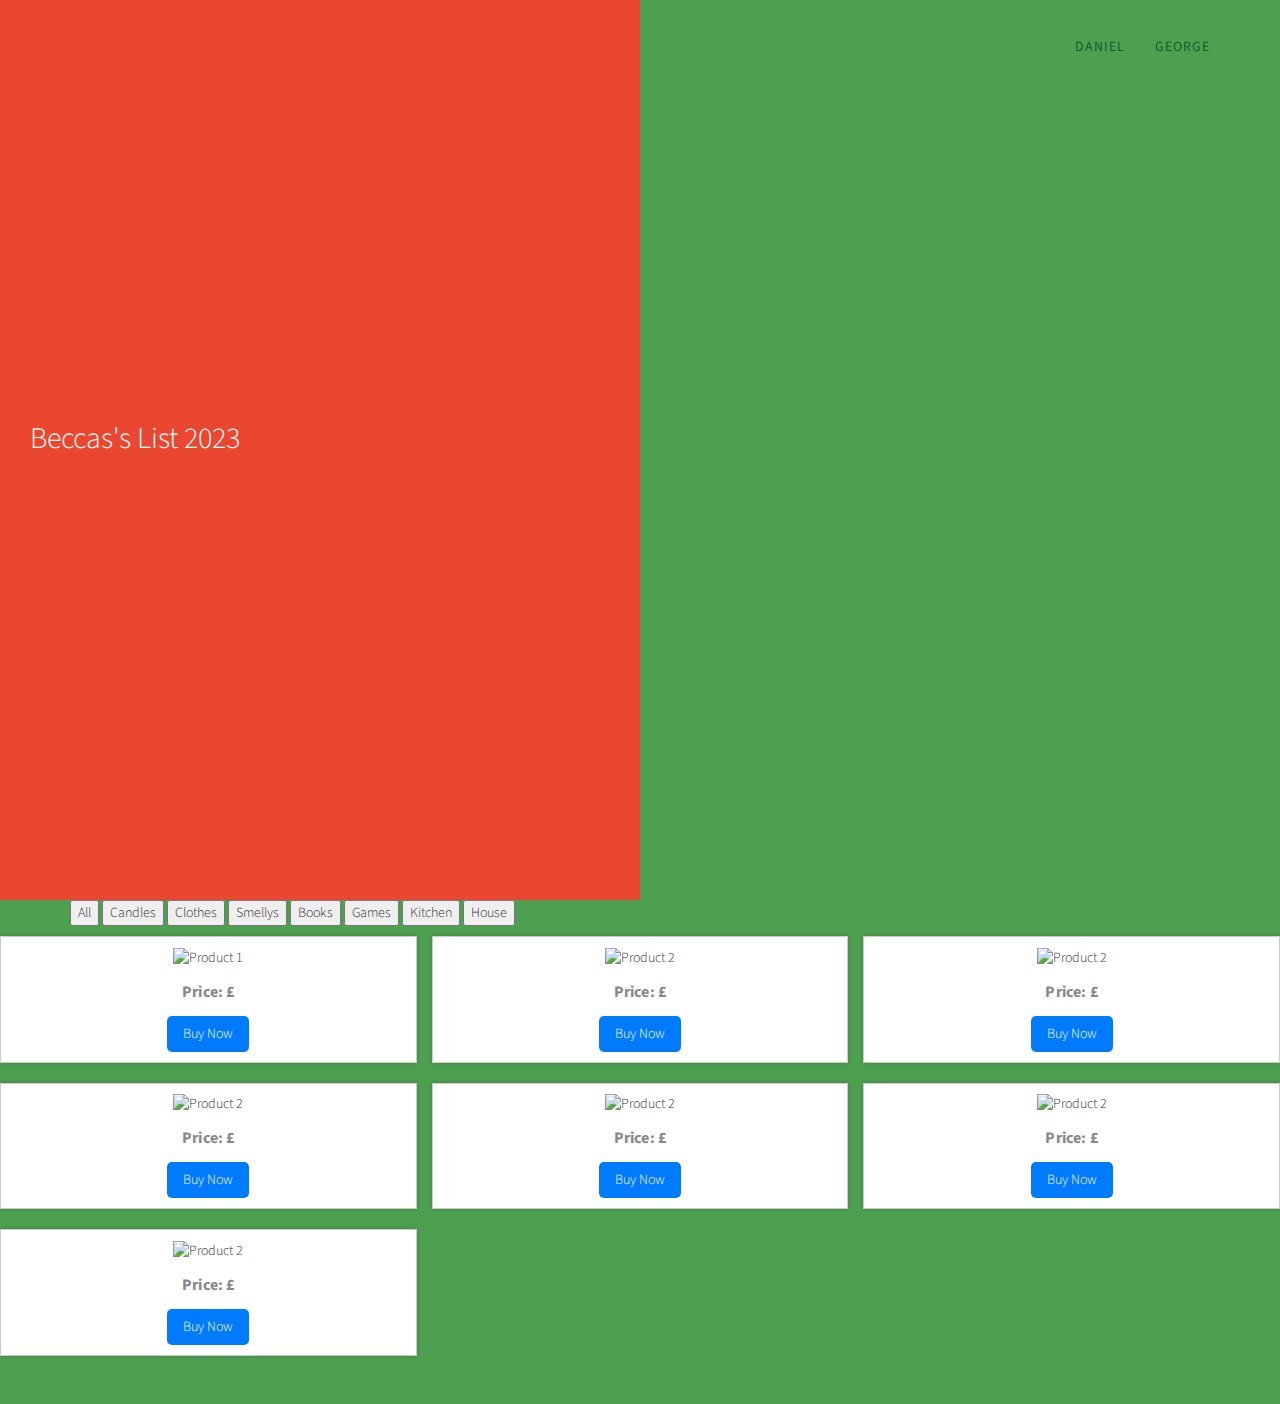
==== becca.html @ 058528ac "updates to sections of george" ====
<!DOCTYPE html>
<html lang="en">
<head>

<meta charset="UTF-8">
<meta http-equiv="X-UA-Compatible" content="IE=Edge">
<meta name="description" content="">
<meta name="keywords" content="">
<meta name="author" content="websiteDSigns">
<meta name="viewport" content="width=device-width, initial-scale=1, maximum-scale=1">

<title>Becca's Lists</title>

<link rel="stylesheet" href="css/bootstrap.min.css">
<link rel="stylesheet" href="css/animate.css">
<link rel="stylesheet" href="css/font-awesome.min.css">
<link rel="stylesheet" href="css/style.css">

<link href="https://fonts.googleapis.com/css?family=Source+Sans+Pro:300,400,700" rel="stylesheet">

</head>
<body data-spy="scroll" data-target=".navbar-collapse" data-offset="50">


<!-- PRE LOADER -->

<div class="preloader">
     <div class="spinner">
          <span class="spinner-rotate"></span>
     </div>
</div>


<div class="navbar navbar-fixed-top custom-navbar" role="navigation">
    <div class="container">

         <!-- navbar header -->
         <div class="navbar-header">
              <button class="navbar-toggle" data-toggle="collapse" data-target=".navbar-collapse">
                   <span class="icon icon-bar"></span>
                   <span class="icon icon-bar"></span>
                   <span class="icon icon-bar"></span>
              </button>
         </div>

         <div class="collapse navbar-collapse">
              <ul class="nav navbar-nav navbar-right ">
                   <li><a href="daniel.html">Daniel</a></li>
                  
                   <li><a href="/george.html">George</a></li>
              </ul>
         </div>

    </div>
</div>



<!-- Home Section -->

<section id="home" class="parallax-section">
     <div class="container">
          <div class="row">

               <div class="col-md-6 col-sm-6" style="background-color: #EA4630">
                    <div class="home-thumb">
                        <div class="section-title">
                                        <a href="#filter-section" class="wow fadeInUp smoothScroll" data-wow-delay="0.3s" style="color: white; font-size: 30px;">Beccas's List 2023</a>
                                    </div>
                                </div>
                            </div>
                            
                        </div>
                    </div>
                </div>
                <script>
                    // Smooth scroll animation function
                    document.querySelectorAll('a.smoothScroll').forEach(anchor => {
                        anchor.addEventListener('click', function(e) {
                            e.preventDefault();
                
                            const targetId = this.getAttribute('href').substring(1); // Remove the # symbol
                            const targetElement = document.getElementById(targetId);
                
                            if (targetElement) {
                                window.scrollTo({
                                    top: targetElement.offsetTop,
                                    behavior: 'smooth',
                                });
                            }
                        });
                    });
                </script>
                <script>
                    document.getElementById("list-dropdown").addEventListener("click", function() {
                        var select = this;
                        var chooseOption = select.querySelector('option[value=""][disabled]');
                
                        if (chooseOption) {
                            select.removeChild(chooseOption);
                        }
                    });
                </script>
                
                


          </div>
     </div>
</section>

<div class="container" id="filter-section">
    <div class="row">
        <div class="col-md-12">
            
            <div class="filter-buttons">
                <button class="filter-button" data-category="all">All</button>
                <button class="filter-button" data-category="candles">Candles</button>
                <button class="filter-button" data-category="clothes">Clothes</button>
                <button class="filter-button" data-category="smelly">Smellys</button>
                <button class="filter-button" data-category="books">Books</button>
                <button class="filter-button" data-category="games">Games</button>
                <button class="filter-button" data-category="kitchen">Kitchen</button>
                <button class="filter-button" data-category="house">House</button>
            </div>
        </div>
    </div>
</div>


<section>
    <!-- Content for Becca -->
    <div class="product-list">

        <!--Candles-->

        <div class="product candles">
            <img src="" alt="Product 1">
            <h2></h2>
            <p>Price: £</p>
            <a href="" class="buy-button">Buy Now</a>
        </div>

        <!--clothes-->

        <div class="product clothes">
            <img src="" alt="Product 2">
            <h2></h2>
            <p>Price: £</p>
            <a href="" class="buy-button">Buy Now</a>
        </div>

        <!--Smelly-->

        <div class="product smelly">
            <img src="" alt="Product 2">
            <h2></h2>
            <p>Price: £</p>
            <a href="" class="buy-button">Buy Now</a>
        </div>

        <!--Books-->

        <div class="product books">
            <img src="" alt="Product 2">
            <h2></h2>
            <p>Price: £</p>
            <a href="" class="buy-button">Buy Now</a>
        </div>

        <!--Games-->

        <div class="product games">
            <img src="" alt="Product 2">
            <h2></h2>
            <p>Price: £</p>
            <a href="" class="buy-button">Buy Now</a>
        </div>

        <!--Kitchen-->

        <div class="product kitchen">
            <img src="" alt="Product 2">
            <h2></h2>
            <p>Price: £</p>
            <a href="" class="buy-button">Buy Now</a>
        </div>

        <!--house-->

        <div class="product house">
            <img src="" alt="Product 2">
            <h2></h2>
            <p>Price: £</p>
            <a href="" class="buy-button">Buy Now</a>
        </div>




</section>

<!-- JavaScript for filtering products -->
<script>
    // Select all filter buttons and product items
    const filterButtons = document.querySelectorAll('.filter-button');
    const productItems = document.querySelectorAll('.product');

    // Add click event listeners to filter buttons
    filterButtons.forEach(button => {
        button.addEventListener('click', () => {
            const category = button.getAttribute('data-category');

            // Loop through product items and show/hide based on the selected category
            productItems.forEach(item => {
                if (category === 'all' || item.classList.contains(category)) {
                    item.style.display = 'block';
                } else {
                    item.style.display = 'none';
                }
            });
        });
    });
</script>


 
 <section id="becca">
     <!-- Content for Becca -->
 </section>
 
 <section id="george">
     <!-- Content for George -->
 </section>
 




<!-- Footer Section -->

<footer>
	<div class="container">
		<div class="row">

               <div class="col-md-12 col-sm-12">
                    <div class="wow fadeInUp footer-copyright" data-wow-delay="1.8s">
                         <p>Copyright &copy; 2023 websiteDsigns
                    
                    </div>
               </div>
			
		</div>
	</div>
</footer>

<!-- SCRIPTS -->

<script src="js/jquery.js"></script>
<script src="js/bootstrap.min.js"></script>
<script src="js/jquery.parallax.js"></script>
<script src="js/smoothscroll.js"></script>
<script src="js/wow.min.js"></script>
<script src="js/custom.js"></script>

</body>
</html>
---- css/style.css ----
/*

Stimulus Template

http://www.templatemo.com/tm-498-stimulus

*/

body {
	background: #4ea051;
    font-family: 'Source Sans Pro', sans-serif;
    font-style: normal;
	font-weight: 300;
    overflow-x: hidden;
}

html,body {
  width: 100%;
  height: 100%;
}
.product-list {
  display: flex;
  flex-wrap: wrap;
  justify-content: space-between;
}

.product {
  width: calc(33.33% - 10px); /* 3 columns with no gap */
  margin: 10px 0; /* Adjust the vertical margin as needed */
  padding: 10px;
  border: 1px solid #ccc;
  text-align: center;
  background-color: #fff;
  box-shadow: 0 0 5px rgba(0, 0, 0, 0.2);
  transition: transform 0.2s;
}

.product:hover {
  transform: scale(1.05);
}

.product img {
  max-width: 100%;
  height: auto;
}

.product h2 {
  font-size: 1.2rem;
  margin: 10px 0;
}

.product p {
  font-weight: bold;
}

.buy-button {
  display: inline-block;
  padding: 8px 16px;
  background-color: #007bff;
  color: #fff;
  text-decoration: none;
  border-radius: 5px;
  transition: background-color 0.3s;
}

.buy-button:hover {
  background-color: #0056b3;
}

@media (max-width: 768px) {
  .product {
      width: calc(50% - 10px); /* 2 columns with no gap */
  }
}

@media (max-width: 480px) {
  .product {
      width: calc(100% - 10px); /* 1 column with no gap */
  }
}



/*---------------------------------------
    Typography              
-----------------------------------------*/

h1,h2,h3,h4,h5,h6 {
  font-style: normal;
  font-weight: 300;
}

h1,h2,h3 {
  font-weight: 300;
}

h1 {
  font-size: 42px;
  padding-bottom: 14px;
  margin-bottom: 0px;
}

h2 {
  font-size: 42px;
  line-height: 52px;
  margin-top: 0px;
}

h3 {
  font-size: 26px;
  line-height: 32px;
  padding-bottom: 6px;
}

h4 {
  color: 165B33;
  font-size: 12px;
  font-weight: normal;
  letter-spacing: 2px;
  text-transform: uppercase;
  padding-top: 6px;
}

h5 {
  color: #666666;
}

strong {
  color: #232B2B;
  font-weight: normal;
}

p {
    color: #888;
    font-size: 16px;
    font-weight: 300;
    line-height: 28px;
    letter-spacing: 0.2px;
}

.section-btn {
  background-color: transparent;
  border: 3px solid #232B2B;
  border-radius: 100px;
  color: #232B2B;
  font-size: 13px;
  font-weight: bold;
  letter-spacing: 1.6px;
  padding: 12px 36px;
  margin-top: 42px;
  transition: all 0.4s ease-in-out;
  text-transform: uppercase;
}

.section-btn:hover {
  background: #E3AE57;
  border-color: transparent;
  color: #ffffff;
}

.btn-success:focus {
  background-color: #000;
  border-color: transparent;
}

.parallax-section {
  background-attachment: fixed !important;
  background-size: cover !important;
}

.section-title {
  position: relative;
  padding-bottom: 22px;
}

#about,
#service,
#experience,
#education,
#contact {
  position: relative;
}

#home .container,
#about .container, 
#experience .container,
#service .container,
#education .container,
#contact .container {
  width: 100%;
  padding: 0;
  margin: 0;
}

#experience .experience-thumb,
#education .education-thumb  {
  padding: 22px 42px 42px 42px;
}

#service,
#quotes,
footer {
  text-align: center;
}


.background-image {
    background-position: 50% 50% !important;
    background-size: cover !important;
    width: 100%;
    height: 100%;
    min-height: 75vh;
    position: absolute;
    top: 0;
    right: 0;
    bottom: 0;
    left: 0;
}

.color-white {
  color: #ffffff;
}

.color-yellow {
  color: 165B33;
}

.bg-yellow {
  background: #E3AE57;
}

.bg-white {
  background: #ffffff;
}

.bg-dark {
  background: #161616;
}








/*---------------------------------------
    Navigation section              
-----------------------------------------*/

.custom-navbar {
    margin-bottom: 0;
    background-color: #ffffff;
}

.custom-navbar .navbar-brand {
    color: 165B33;
	text-shadow: 1px 1px #fff;
    font-weight: bold;
    font-size: 24px;
    line-height: 35px;
    letter-spacing: 1px;
}

.custom-navbar .nav li a {
    color: #165B33;
    font-size: 14px;
    font-weight: 400;
    letter-spacing: 1px;
    text-transform: uppercase;
    line-height: 40px;
    transition: all 0.4s ease-in-out;
}

.custom-navbar .nav li a:hover {
    background: transparent;
    color: #165B33;
}

.custom-navbar .navbar-nav > li > a:hover,
.custom-navbar .navbar-nav > li > a:focus {
  background-color: transparent;
}

.custom-navbar .nav li.active > a {
    background-color: transparent;
    color: #BB2528;
}

.custom-navbar .navbar-toggle {
    border: none;
    padding-top: 10px;
}

.custom-navbar .navbar-toggle {
    background-color: transparent;
}

.custom-navbar .navbar-toggle .icon-bar {
    background: #BB2528;
    border-color: transparent;
}

@media(min-width:768px) {
    .custom-navbar {
        padding: 12px 0;
        border-bottom: 0;
        background: 0 0; 
    }
    .custom-navbar.top-nav-collapse {
        background: #ffffff;
        box-shadow: 0px 2px 8px 0px rgba(50, 50, 50, 0.08);
        padding: 0;
    }

}



/*---------------------------------------
    Home section              
-----------------------------------------*/

#home h1 {
  padding-bottom: 18px;
}

#home .col-md-6 {
  background: #f1e2d7;
/* light blue color: #c3eafd; */
  padding-right: 0;
  padding-left: 0;
}

#home .home-img {
  background: url('../images/home-img.jpg');
  background-size: cover;
  background-position: 50% 50%;
  width: 100%;
  height: 100vh;
}

#home .home-thumb {
  display: -webkit-box;
  display: -webkit-flex;
  display: -ms-flexbox;
  display: flex;
  -webkit-box-align: center;
  -webkit-align-items: center;
  -ms-flex-align: center;
  align-items: center;
  height: 100vh;
  padding: 0 45px 0 45px;
}

/* Default button styles */
.section-btn {
  color: #F8B229;
  background-color: #EA4630;
  border: none;
  border-radius: 20px;
  padding: 10px 20px;
  font-size: 18px;
  cursor: pointer;
  transition: background-color 0.3s;
}

.section-btn:hover {
  background-color: #BB2528;
}

.product img {
  width: 200px; /* Change this to your desired width */
  height: 200px; /* Change this to your desired height */
}


/* Media queries for responsive design */
@media screen and (max-width: 768px) {
  /* Adjust the button size and padding for smaller screens */
  .section-btn {
      padding: 8px 16px;
  }
}

@media screen and (max-width: 480px) {
  /* Further adjustments for very small screens */
  .section-btn {
      font-size: 16px;
  }
}
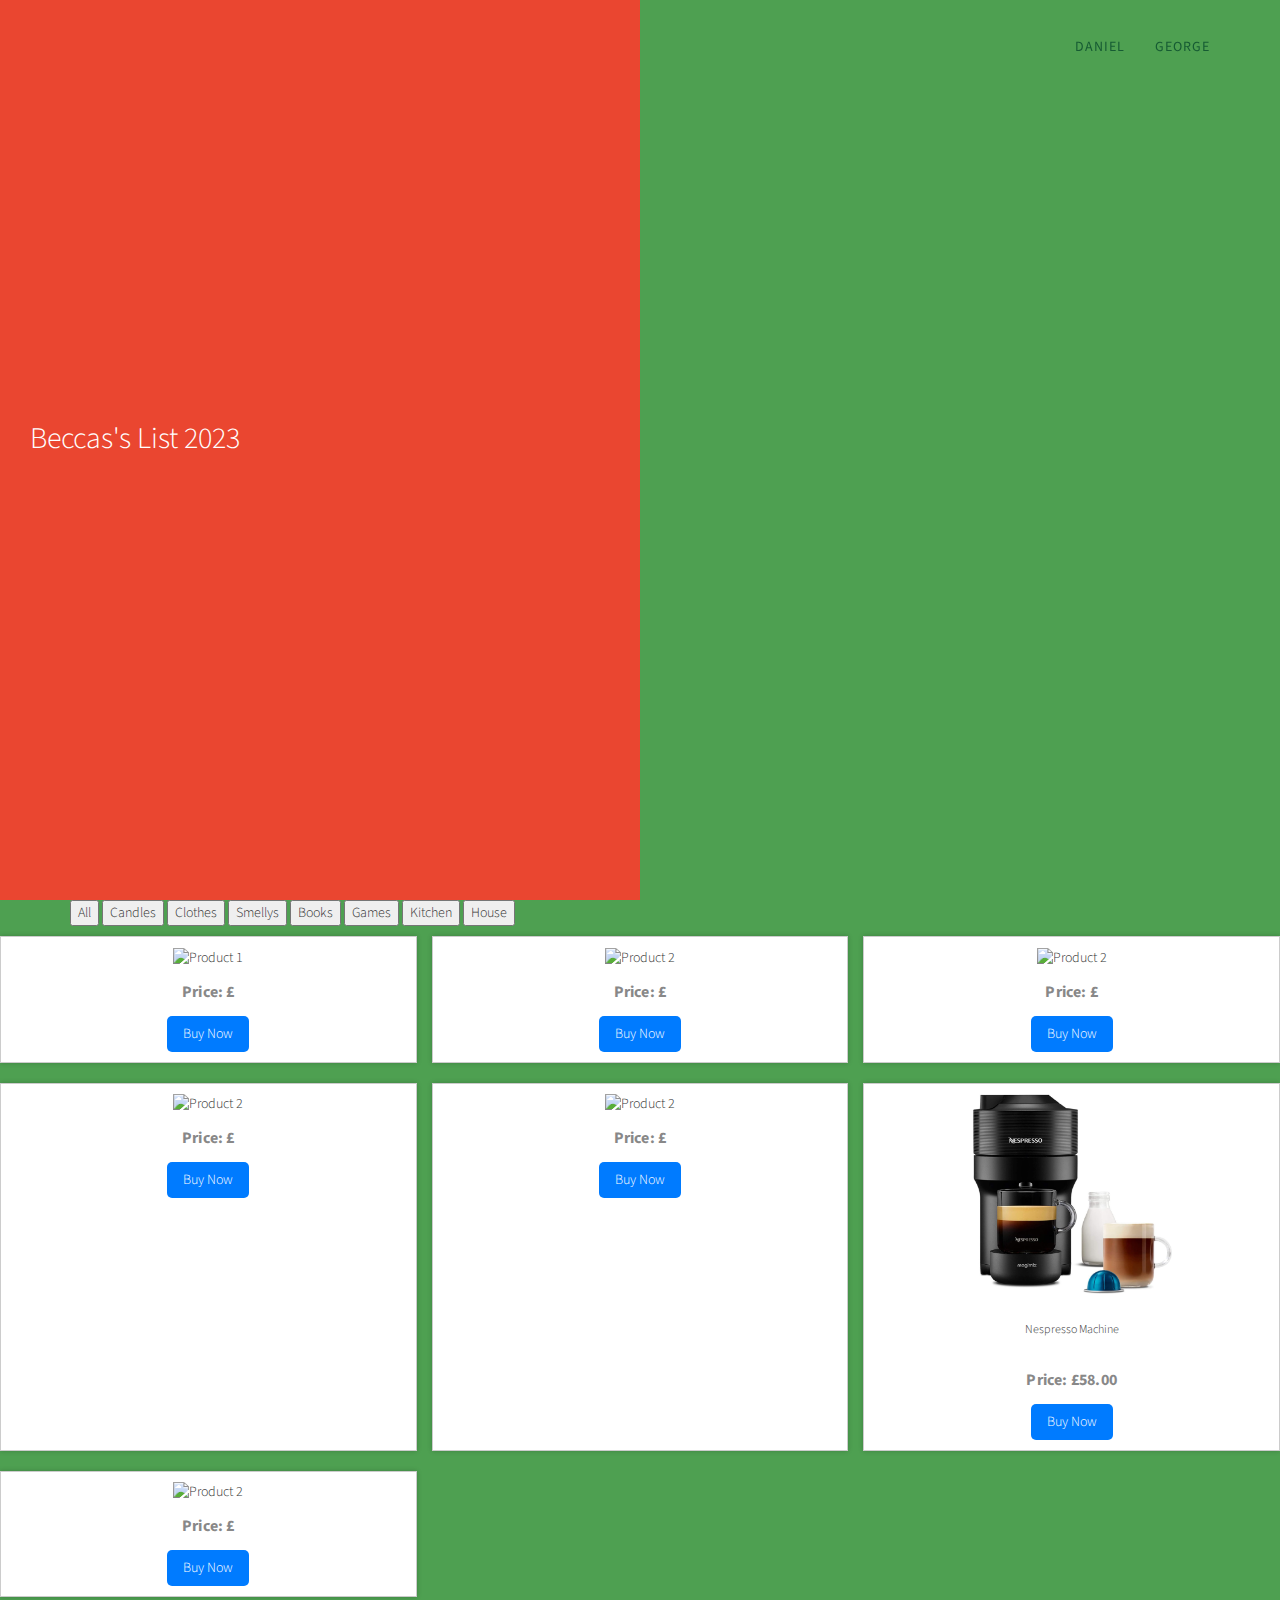
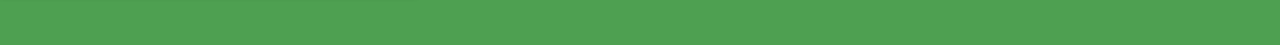
==== commit 057a8ab6: "add on Daniel" ====
--- a/becca.html
+++ b/becca.html
@@ -45,9 +45,9 @@
 
          <div class="collapse navbar-collapse">
               <ul class="nav navbar-nav navbar-right ">
-                   <li><a href="daniel.html">Daniel</a></li>
+                   <li><a href="https://websitedsigns.github.io/StratfordFrenchLists23/daniel.html">Daniel</a></li>
                   
-                   <li><a href="/george.html">George</a></li>
+                   <li><a href="https://websitedsigns.github.io/StratfordFrenchLists23/george.html">George</a></li>
               </ul>
          </div>
 
@@ -180,10 +180,10 @@
         <!--Kitchen-->
 
         <div class="product kitchen">
-            <img src="" alt="Product 2">
-            <h2></h2>
-            <p>Price: £</p>
-            <a href="" class="buy-button">Buy Now</a>
+            <img src="images/daniel/nespresso.jpg" alt="Product 2">
+            <h2>Nespresso Machine</h2>
+            <p>Price: £58.00</p>
+            <a href="https://www.amazon.co.uk/Nespresso-11729-Machine-Magimix-Liquorice/dp/B0BB7KK5Y6/ref=sr_1_3?qid=1698943106&refinements=p_89%3ANespresso&s=kitchen&sr=1-3&th=1" class="buy-button">Buy Now</a>       
         </div>
 
         <!--house-->
--- a/css/style.css
+++ b/css/style.css
@@ -52,6 +52,7 @@
 .product p {
   font-weight: bold;
 }
+
 
 .buy-button {
   display: inline-block;
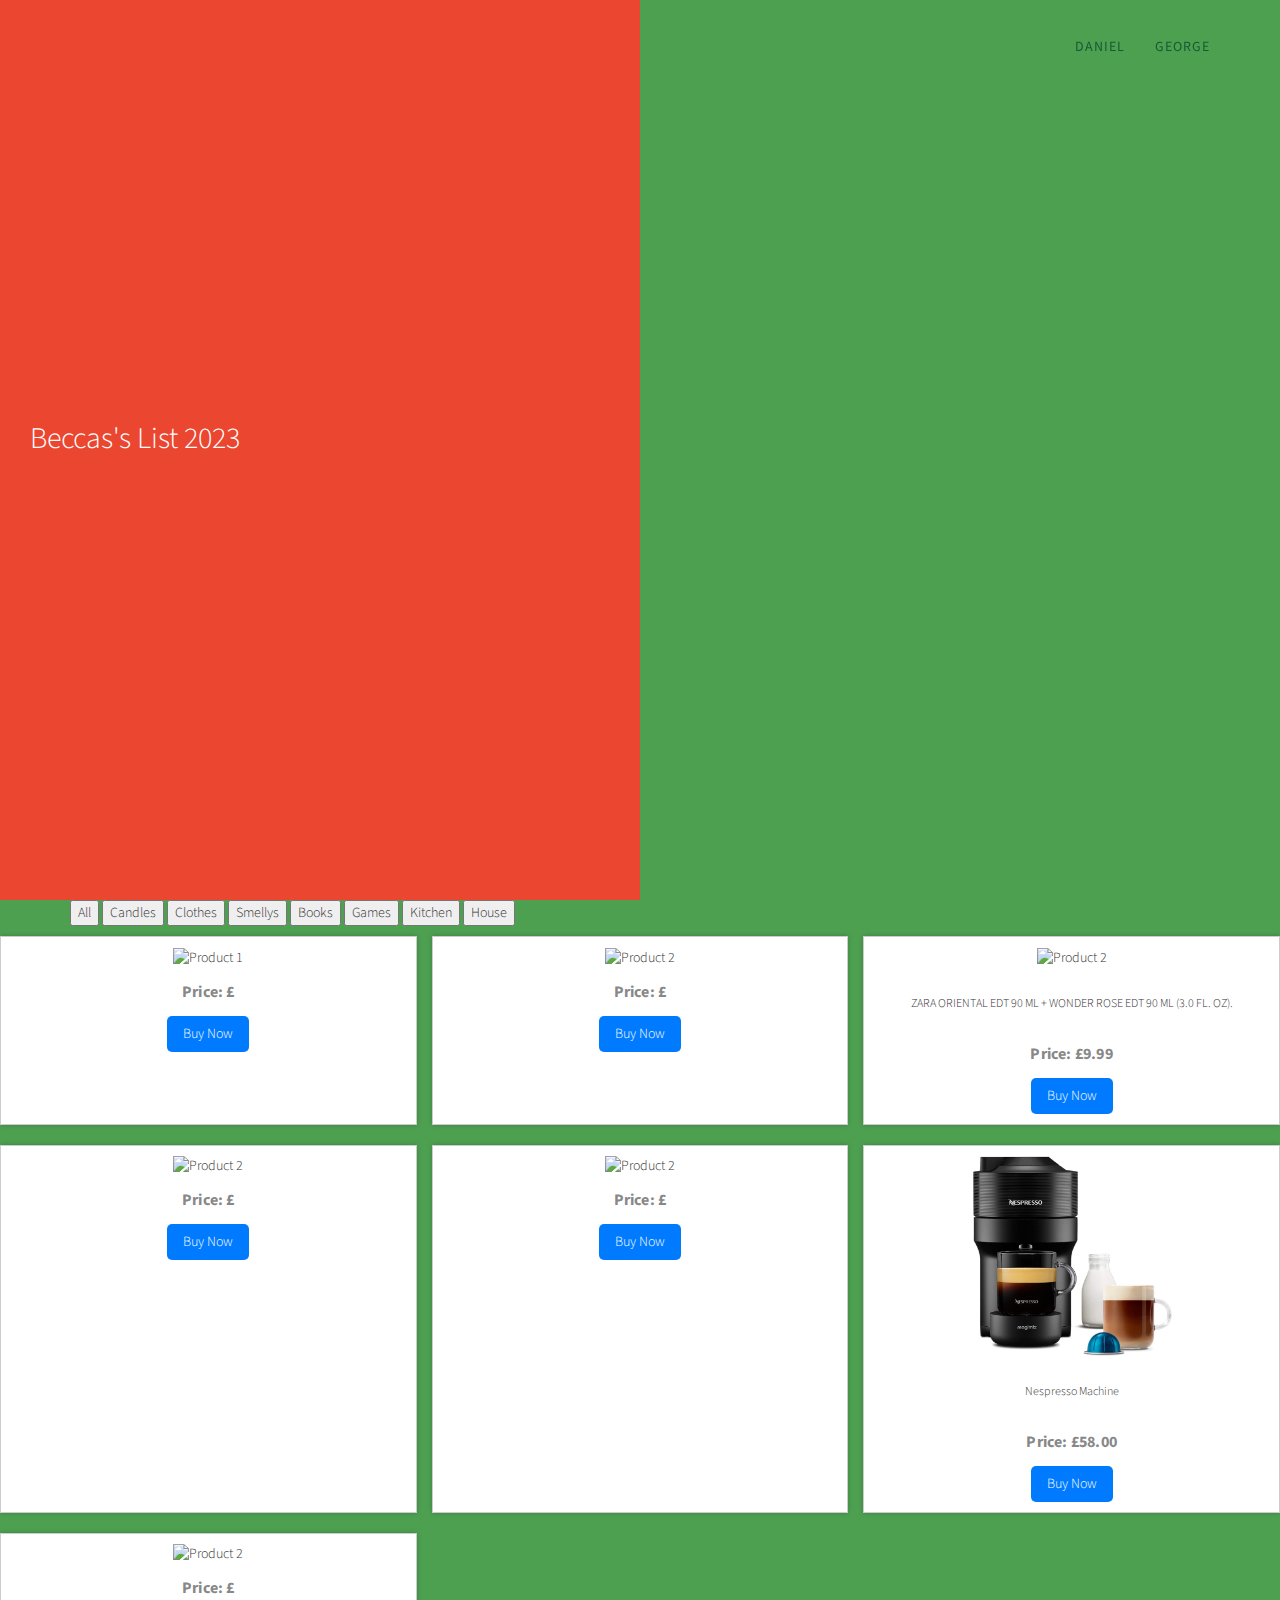
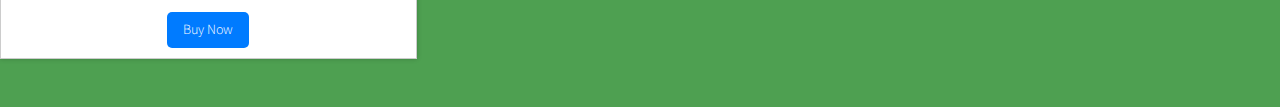
==== commit 870002b6: "d" ====
--- a/becca.html
+++ b/becca.html
@@ -154,8 +154,8 @@
 
         <div class="product smelly">
             <img src="" alt="Product 2">
-            <h2></h2>
-            <p>Price: £</p>
+            <h2>ZARA ORIENTAL EDT 90 ML + WONDER ROSE EDT 90 ML (3.0 FL. OZ).</h2>
+            <p>Price: £9.99</p>
             <a href="" class="buy-button">Buy Now</a>
         </div>
 
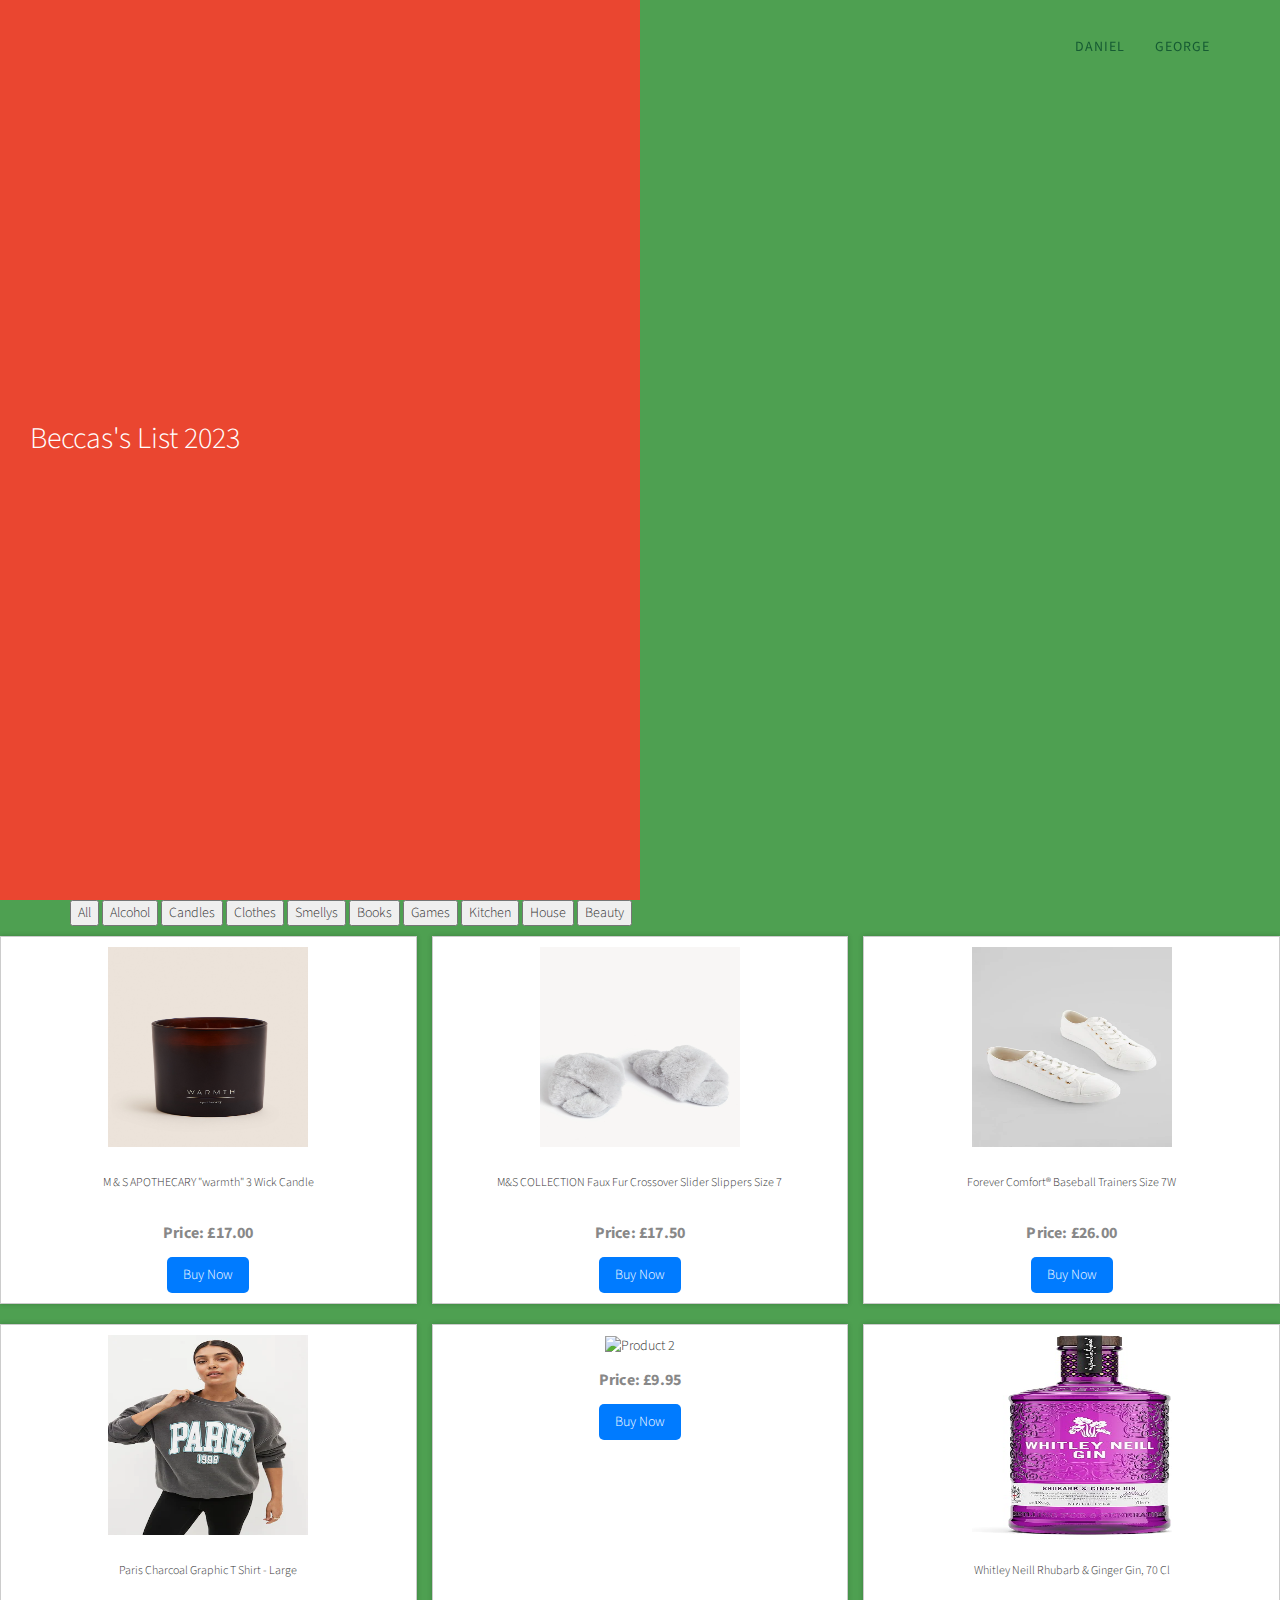
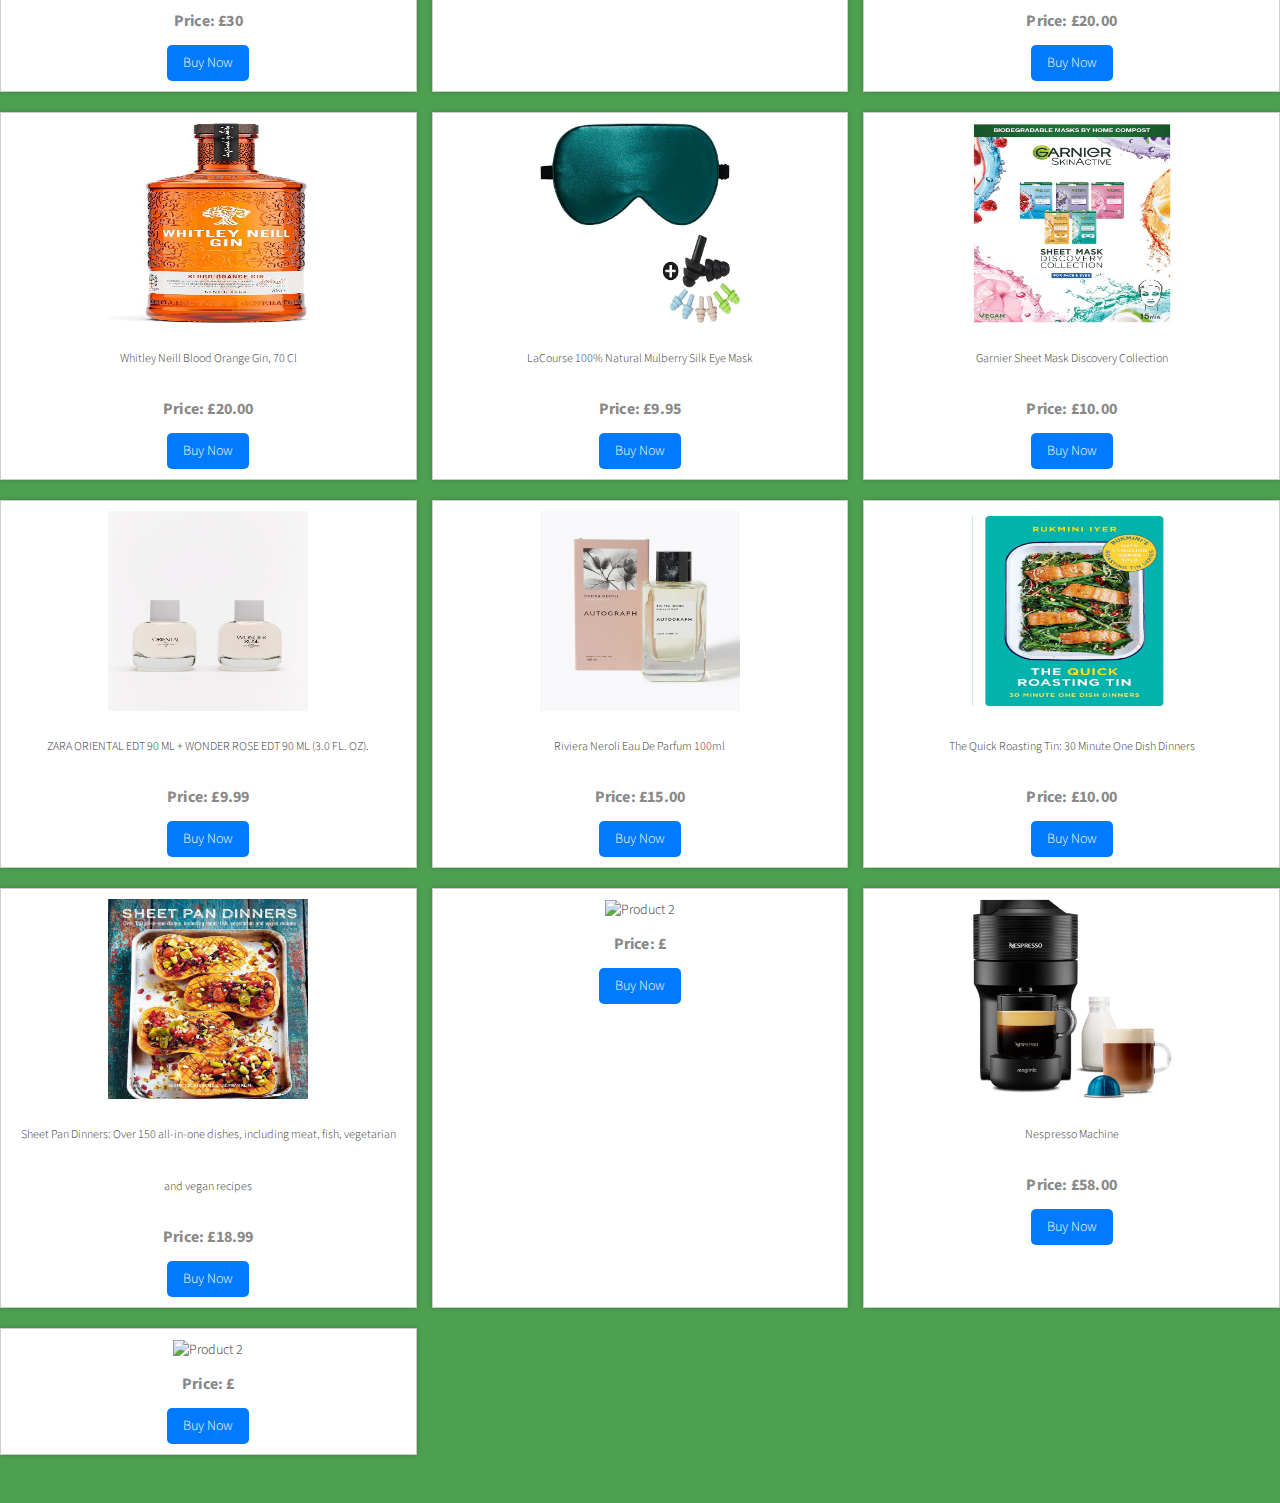
==== commit 88c2a2b2: "becca update" ====
--- a/becca.html
+++ b/becca.html
@@ -115,6 +115,7 @@
             
             <div class="filter-buttons">
                 <button class="filter-button" data-category="all">All</button>
+                <button class="filter-button" data-category="alcohol">Alcohol</button>
                 <button class="filter-button" data-category="candles">Candles</button>
                 <button class="filter-button" data-category="clothes">Clothes</button>
                 <button class="filter-button" data-category="smelly">Smellys</button>
@@ -122,6 +123,7 @@
                 <button class="filter-button" data-category="games">Games</button>
                 <button class="filter-button" data-category="kitchen">Kitchen</button>
                 <button class="filter-button" data-category="house">House</button>
+                <button class="filter-button" data-category="beauty">Beauty</button>
             </div>
         </div>
     </div>
@@ -135,37 +137,104 @@
         <!--Candles-->
 
         <div class="product candles">
-            <img src="" alt="Product 1">
-            <h2></h2>
-            <p>Price: £</p>
-            <a href="" class="buy-button">Buy Now</a>
+            <img src="images/becca/candle.jpeg" alt="Product 1">
+            <h2> M & S APOTHECARY "warmth" 3 Wick Candle</h2>
+            <p>Price: £17.00</p>
+            <a href="https://www.marksandspencer.com/warmth-3-wick-candle/p/hbp60633038?intid=mobile_app_pdp_share" class="buy-button">Buy Now</a>
         </div>
 
         <!--clothes-->
+
+        <div class="product clothes">
+            <img src="images/becca/slippers.webp" alt="Product 2">
+            <h2>M&S COLLECTION Faux Fur Crossover Slider Slippers Size 7</h2>
+            <p>Price: £17.50</p>
+            <a href="https://www.marksandspencer.com/faux-fur-crossover-slider-slippers/p/clp60618652?intid=mobile_app_pdp_share" class="buy-button">Buy Now</a>
+        </div>
+
+        <div class="product clothes">
+            <img src="images/becca/trainers.webp" alt="Product 2">
+            <h2>Forever Comfort® Baseball Trainers Size 7W</h2>
+            <p>Price: £26.00</p>
+            <a href="https://www.next.co.uk/style/st246443/c46774#c46774" class="buy-button">Buy Now</a>
+        </div>
+
+        <div class="product clothes">
+            <img src="images/becca/paris.webp" alt="Product 2">
+            <h2>Paris Charcoal Graphic T Shirt - Large</h2>
+            <p>Price: £30</p>
+            <a href="https://www.next.co.uk/style/st574637/a89397#a89397" class="buy-button">Buy Now</a>
+        </div>
 
         <div class="product clothes">
             <img src="" alt="Product 2">
             <h2></h2>
-            <p>Price: £</p>
+            <p>Price: £9.95</p>
             <a href="" class="buy-button">Buy Now</a>
         </div>
 
+        <!--alcohol-->
+
+        <div class="product alcohol">
+            <img src="images/becca/randg.jpg" alt="Product 2">
+            <h2>Whitley Neill Rhubarb & Ginger Gin, 70 Cl</h2>
+            <p>Price: £20.00</p>
+            <a href="https://www.amazon.co.uk/dp/B07147JJ8T?ref_=cm_sw_r_apin_dp_RBXSA68X6TTHHSMJ181T&language=en-GB&th=1" class="buy-button">Buy Now</a>
+        </div>
+
+        <div class="product alcohol">
+            <img src="images/becca/bldorng.jpg" alt="Product 2">
+            <h2>Whitley Neill Blood Orange Gin, 70 Cl</h2>
+            <p>Price: £20.00</p>
+            <a href="https://www.amazon.co.uk/Whitley-Neill-Blood-Orange-70cl/dp/B0C5N8628H/ref=sr_1_1?crid=250MZR49XIRWK&keywords=whitley+neill+blood+orange&qid=1699903848&s=grocery&sprefix=whitley+neiol+blood+orange%2Cgrocery%2C59&sr=1-1" class="buy-button">Buy Now</a>
+        </div>
+
+        <!--beauty-->
+
+        <div class="product beauty">
+            <img src="images/becca/mask.jpg" alt="Product 2">
+            <h2>LaCourse 100% Natural Mulberry Silk Eye Mask</h2>
+            <p>Price: £9.95</p>
+            <a href="https://www.amazon.co.uk/dp/B0B9V774PF?ref_=cm_sw_r_apin_dp_G822RVCTYGYY2PFG0XKJ&language=en-GB&th=1"" class="buy-button">Buy Now</a>
+        </div>
+
+        <div class="product beauty">
+            <img src="images/becca/maks.jpg" alt="Product 2">
+            <h2>Garnier Sheet Mask Discovery Collection</h2>
+            <p>Price: £10.00</p>
+            <a href="https://www.amazon.co.uk/dp/B07VMB7VHB?ref_=cm_sw_r_apin_dp_E4VG3JDCHMBXK74WTRCX&language=en-GB&th=1" class="buy-button">Buy Now</a>
+        </div>
+
         <!--Smelly-->
 
         <div class="product smelly">
-            <img src="" alt="Product 2">
+            <img src="images\becca\zara.jpg" alt="Product 2">
             <h2>ZARA ORIENTAL EDT 90 ML + WONDER ROSE EDT 90 ML (3.0 FL. OZ).</h2>
             <p>Price: £9.99</p>
-            <a href="" class="buy-button">Buy Now</a>
+            <a href="https://www.zara.com/uk/en/oriental-90ml---3-04%C2%A0oz-wonder-rose-90ml---3-04%C2%A0oz-p20130142.html?v1=268245891&utm_campaign=productShare&utm_medium=mobile_sharing_iOS&utm_source=red_social_movil" class="buy-button">Buy Now</a>
+        </div>
+
+        <div class="product smelly">
+            <img src="images\becca/neroli.jpeg" alt="Product 2">
+            <h2>Riviera Neroli Eau De Parfum 100ml</h2>
+            <p>Price: £15.00</p>
+            <a href="https://www.marksandspencer.com/riviera-neroli-eau-de-parfum-100ml/p/hbp60566544?intid=mobile_app_pdp_share" class="buy-button">Buy Now</a>
         </div>
 
         <!--Books-->
 
         <div class="product books">
-            <img src="" alt="Product 2">
-            <h2></h2>
-            <p>Price: £</p>
-            <a href="" class="buy-button">Buy Now</a>
+            <img src="images/becca/traybook.jpg" alt="Product 2">
+            <h2>The Quick Roasting Tin: 30 Minute One Dish Dinners</h2>
+            <p>Price: £10.00</p>
+            <a href="https://www.amazon.co.uk/dp/1529110068?ref_=cm_sw_r_apin_dp_GCKR8FS9GCFXX7881950&language=en-GB" class="buy-button">Buy Now</a>
+        </div>
+
+        <div class="product books">
+            <img src="images/becca/sheetpan.jpg" alt="Product 2">
+            <h2>Sheet Pan Dinners: Over 150 all-in-one dishes, including meat, fish, vegetarian and vegan recipes </h2>
+            <p>Price: £18.99</p>
+            <a href="https://www.amazon.co.uk/dp/1788794680?ref_=cm_sw_r_apin_dp_0DD4GYK8WCS853PZ6YXF&language=en-GB" class="buy-button">Buy Now</a>
         </div>
 
         <!--Games-->
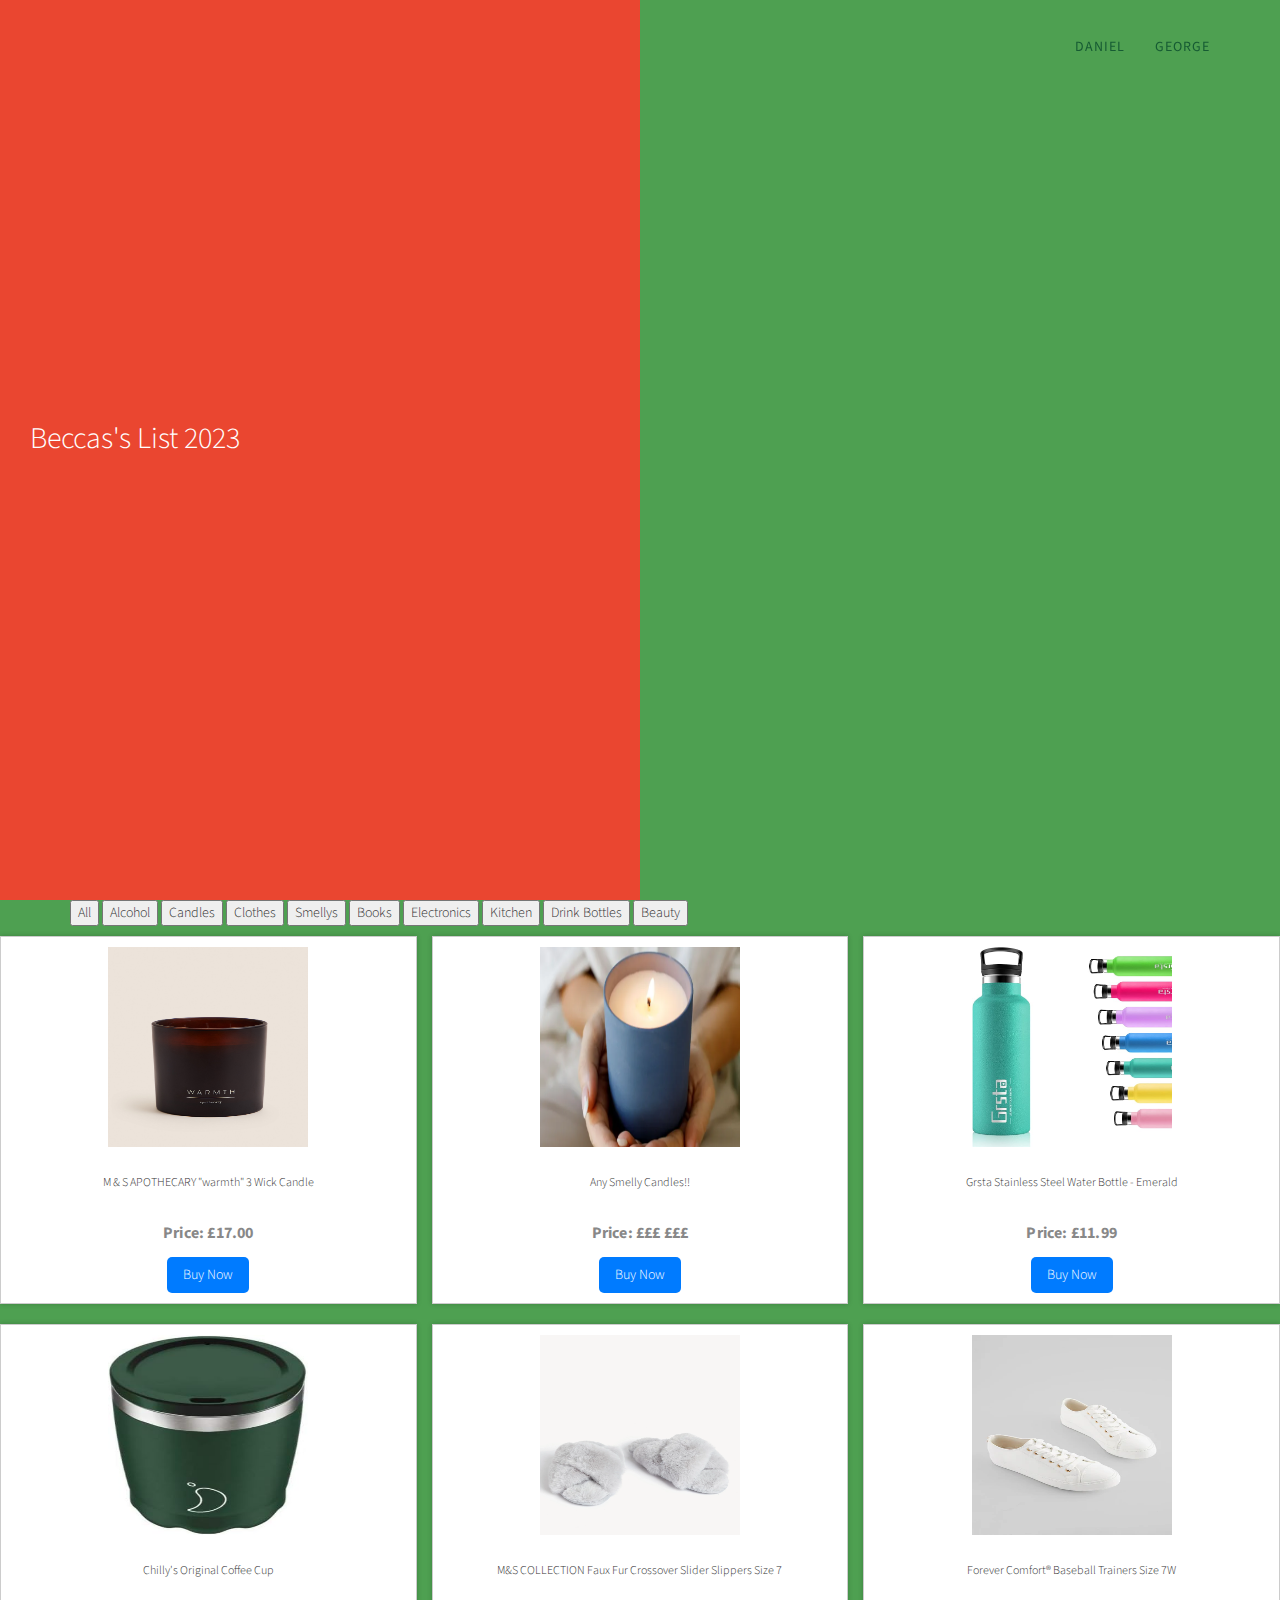
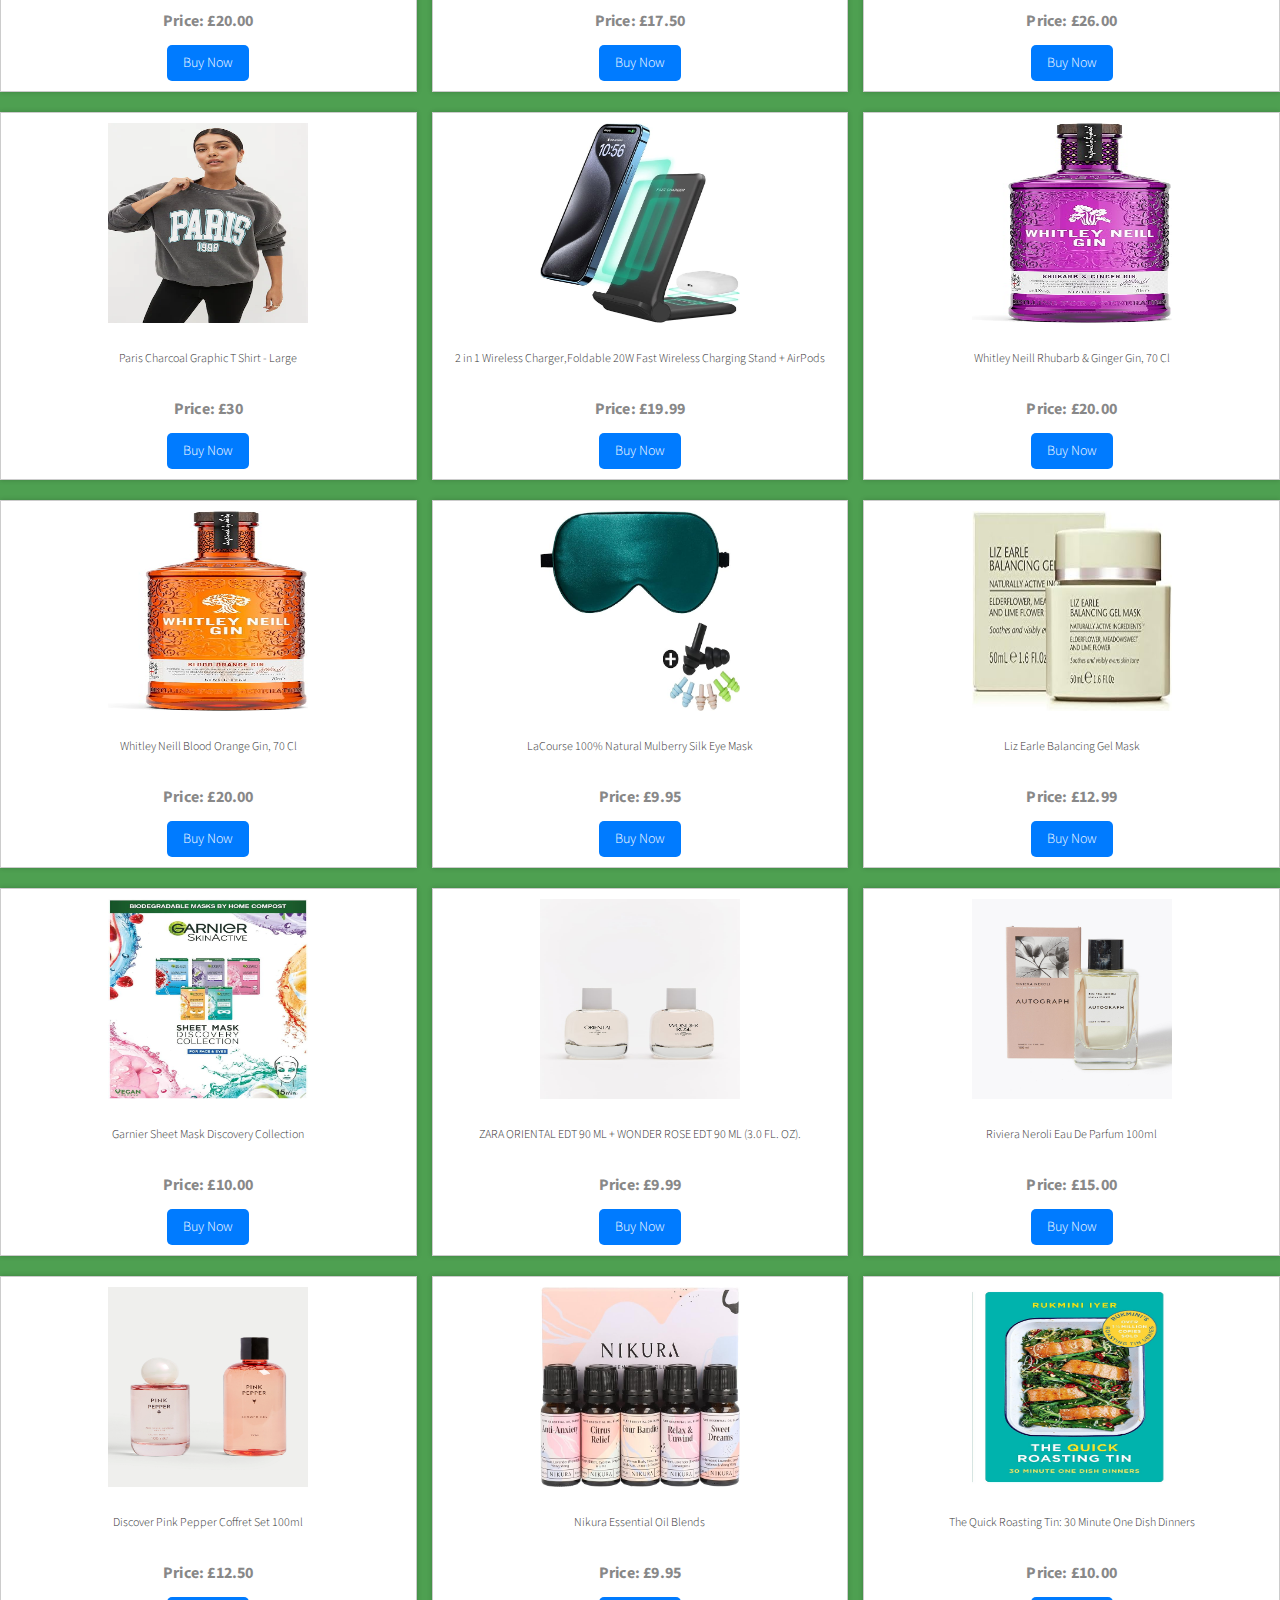
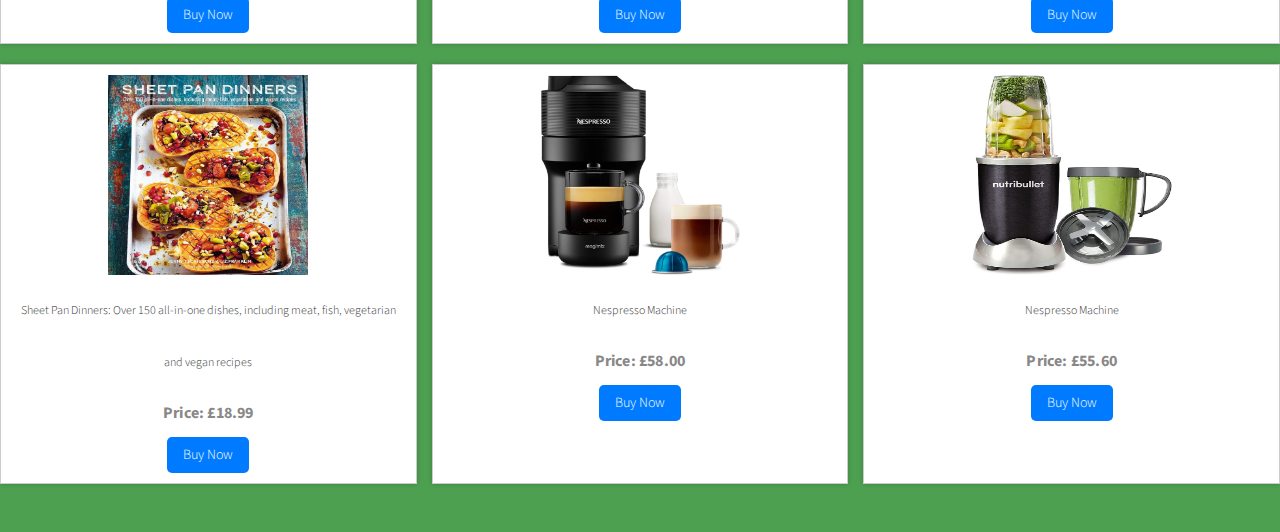
==== commit 9cae6de6: "update" ====
--- a/becca.html
+++ b/becca.html
@@ -120,9 +120,9 @@
                 <button class="filter-button" data-category="clothes">Clothes</button>
                 <button class="filter-button" data-category="smelly">Smellys</button>
                 <button class="filter-button" data-category="books">Books</button>
-                <button class="filter-button" data-category="games">Games</button>
+                <button class="filter-button" data-category="electronics">Electronics</button>
                 <button class="filter-button" data-category="kitchen">Kitchen</button>
-                <button class="filter-button" data-category="house">House</button>
+                <button class="filter-button" data-category="DrinkBottles">Drink Bottles</button>
                 <button class="filter-button" data-category="beauty">Beauty</button>
             </div>
         </div>
@@ -143,6 +143,29 @@
             <a href="https://www.marksandspencer.com/warmth-3-wick-candle/p/hbp60633038?intid=mobile_app_pdp_share" class="buy-button">Buy Now</a>
         </div>
 
+        <div class="product candles">
+            <img src="images/becca/any.webp" alt="Product 1">
+            <h2> Any Smelly Candles!!</h2>
+            <p>Price: £££ £££</p>
+            <a href="https://www.google.com" class="buy-button">Buy Now</a>
+        </div>
+
+        <!--DrinkBottles-->
+
+        <div class="product drinkBottles">
+            <img src="images/becca/grsta.jpg" alt="Product 1">
+            <h2> Grsta Stainless Steel Water Bottle - Emerald</h2>
+            <p>Price: £11.99</p>
+            <a href="https://www.amazon.co.uk/dp/B0C1GLSYPB?ref_=cm_sw_r_apin_dp_KW0FHGHB4GC8BQWT6MZR&language=en-GB&th=1" class="buy-button">Buy Now</a>
+        </div>
+
+        <div class="product drinkBottles">
+            <img src="images/becca/chillies.jpg" alt="Product 1">
+            <h2>Chilly's Original Coffee Cup</h2>
+            <p>Price: £20.00</p>
+            <a href="https://www.amazon.co.uk/dp/B08S47DJG5?ref_=cm_sw_r_apin_dp_2ZG86T6Q20ADH8BKKE0X&language=en-GB&th=1" class="buy-button">Buy Now</a>
+        </div>
+
         <!--clothes-->
 
         <div class="product clothes">
@@ -166,11 +189,16 @@
             <a href="https://www.next.co.uk/style/st574637/a89397#a89397" class="buy-button">Buy Now</a>
         </div>
 
-        <div class="product clothes">
-            <img src="" alt="Product 2">
-            <h2></h2>
-            <p>Price: £9.95</p>
-            <a href="" class="buy-button">Buy Now</a>
+       
+
+
+        <!--Electronics-->
+
+        <div class="product electronics">
+            <img src="images/becca/fastchar.jpg" alt="Product 1">
+            <h2> 2 in 1 Wireless Charger,Foldable 20W Fast Wireless Charging Stand + AirPods</h2>
+            <p>Price: £19.99</p>
+            <a href="https://www.amazon.co.uk/dp/B0C64NCPJ8?ref_=cm_sw_r_apin_dp_13PYSER0F1PGJNFCNEHA&language=en-GB&th=1" class="buy-button">Buy Now</a>
         </div>
 
         <!--alcohol-->
@@ -195,8 +223,17 @@
             <img src="images/becca/mask.jpg" alt="Product 2">
             <h2>LaCourse 100% Natural Mulberry Silk Eye Mask</h2>
             <p>Price: £9.95</p>
-            <a href="https://www.amazon.co.uk/dp/B0B9V774PF?ref_=cm_sw_r_apin_dp_G822RVCTYGYY2PFG0XKJ&language=en-GB&th=1"" class="buy-button">Buy Now</a>
-        </div>
+            <a href="https://www.amazon.co.uk/dp/B0B9V774PF?ref_=cm_sw_r_apin_dp_G822RVCTYGYY2PFG0XKJ&language=en-GB&th=1" class="buy-button">Buy Now</a>
+        </div>
+
+        
+        <div class="product beauty">
+            <img src="images/becca/lizearle.jpg" alt="Product 2">
+            <h2>Liz Earle Balancing Gel Mask</h2>
+            <p>Price: £12.99</p>
+            <a href="https://www.amazon.co.uk/dp/B07PFC8DR1?ref_=cm_sw_r_apin_dp_GBGV1FKKHDK2EMGT7F74&language=en-GB" class="buy-button">Buy Now</a>
+        </div>
+
 
         <div class="product beauty">
             <img src="images/becca/maks.jpg" alt="Product 2">
@@ -221,6 +258,22 @@
             <a href="https://www.marksandspencer.com/riviera-neroli-eau-de-parfum-100ml/p/hbp60566544?intid=mobile_app_pdp_share" class="buy-button">Buy Now</a>
         </div>
 
+        <div class="product smelly">
+            <img src="images/becca/pinkpepper.webp" alt="Product 2">
+            <h2>Discover Pink Pepper Coffret Set 100ml</h2>
+            <p>Price: £12.50</p>
+            <a href="https://www.marksandspencer.com/discover-pink-pepper-coffret-set-100ml/p/hbp60618216?intid=mobile_app_pdp_share" class="buy-button">Buy Now</a>
+        </div>
+
+        <div class="product smelly">
+            <img src="images/becca/nikura.jpg" alt="Product 2">
+            <h2>Nikura Essential Oil Blends</h2>
+            <p>Price: £9.95</p>
+            <a href="https://www.amazon.co.uk/Nikura-Sellers-Essential-Anti-Anxiety-Thieves/dp/B09MTXBQ8W?th=1" class="buy-button">Buy Now</a>
+        </div>
+
+
+
         <!--Books-->
 
         <div class="product books">
@@ -237,14 +290,7 @@
             <a href="https://www.amazon.co.uk/dp/1788794680?ref_=cm_sw_r_apin_dp_0DD4GYK8WCS853PZ6YXF&language=en-GB" class="buy-button">Buy Now</a>
         </div>
 
-        <!--Games-->
-
-        <div class="product games">
-            <img src="" alt="Product 2">
-            <h2></h2>
-            <p>Price: £</p>
-            <a href="" class="buy-button">Buy Now</a>
-        </div>
+    
 
         <!--Kitchen-->
 
@@ -255,15 +301,15 @@
             <a href="https://www.amazon.co.uk/Nespresso-11729-Machine-Magimix-Liquorice/dp/B0BB7KK5Y6/ref=sr_1_3?qid=1698943106&refinements=p_89%3ANespresso&s=kitchen&sr=1-3&th=1" class="buy-button">Buy Now</a>       
         </div>
 
-        <!--house-->
-
-        <div class="product house">
-            <img src="" alt="Product 2">
-            <h2></h2>
-            <p>Price: £</p>
-            <a href="" class="buy-button">Buy Now</a>
-        </div>
-
+        <div class="product kitchen">
+            <img src="images/becca/nutribullet.jpg" alt="Product 2">
+            <h2>Nespresso Machine</h2>
+            <p>Price: £55.60</p>
+            <a href="https://www.amazon.co.uk/NUTRiBULLET-600-Nutrient-Extractor-Blender/dp/B06XBS3CT7/ref=sr_1_7?qid=1699905743&refinements=p_89%3ANUTRiBULLET&s=kitchen-appliances&sr=1-7" class="buy-button">Buy Now</a>       
+        </div>
+
+
+        
 
 
 
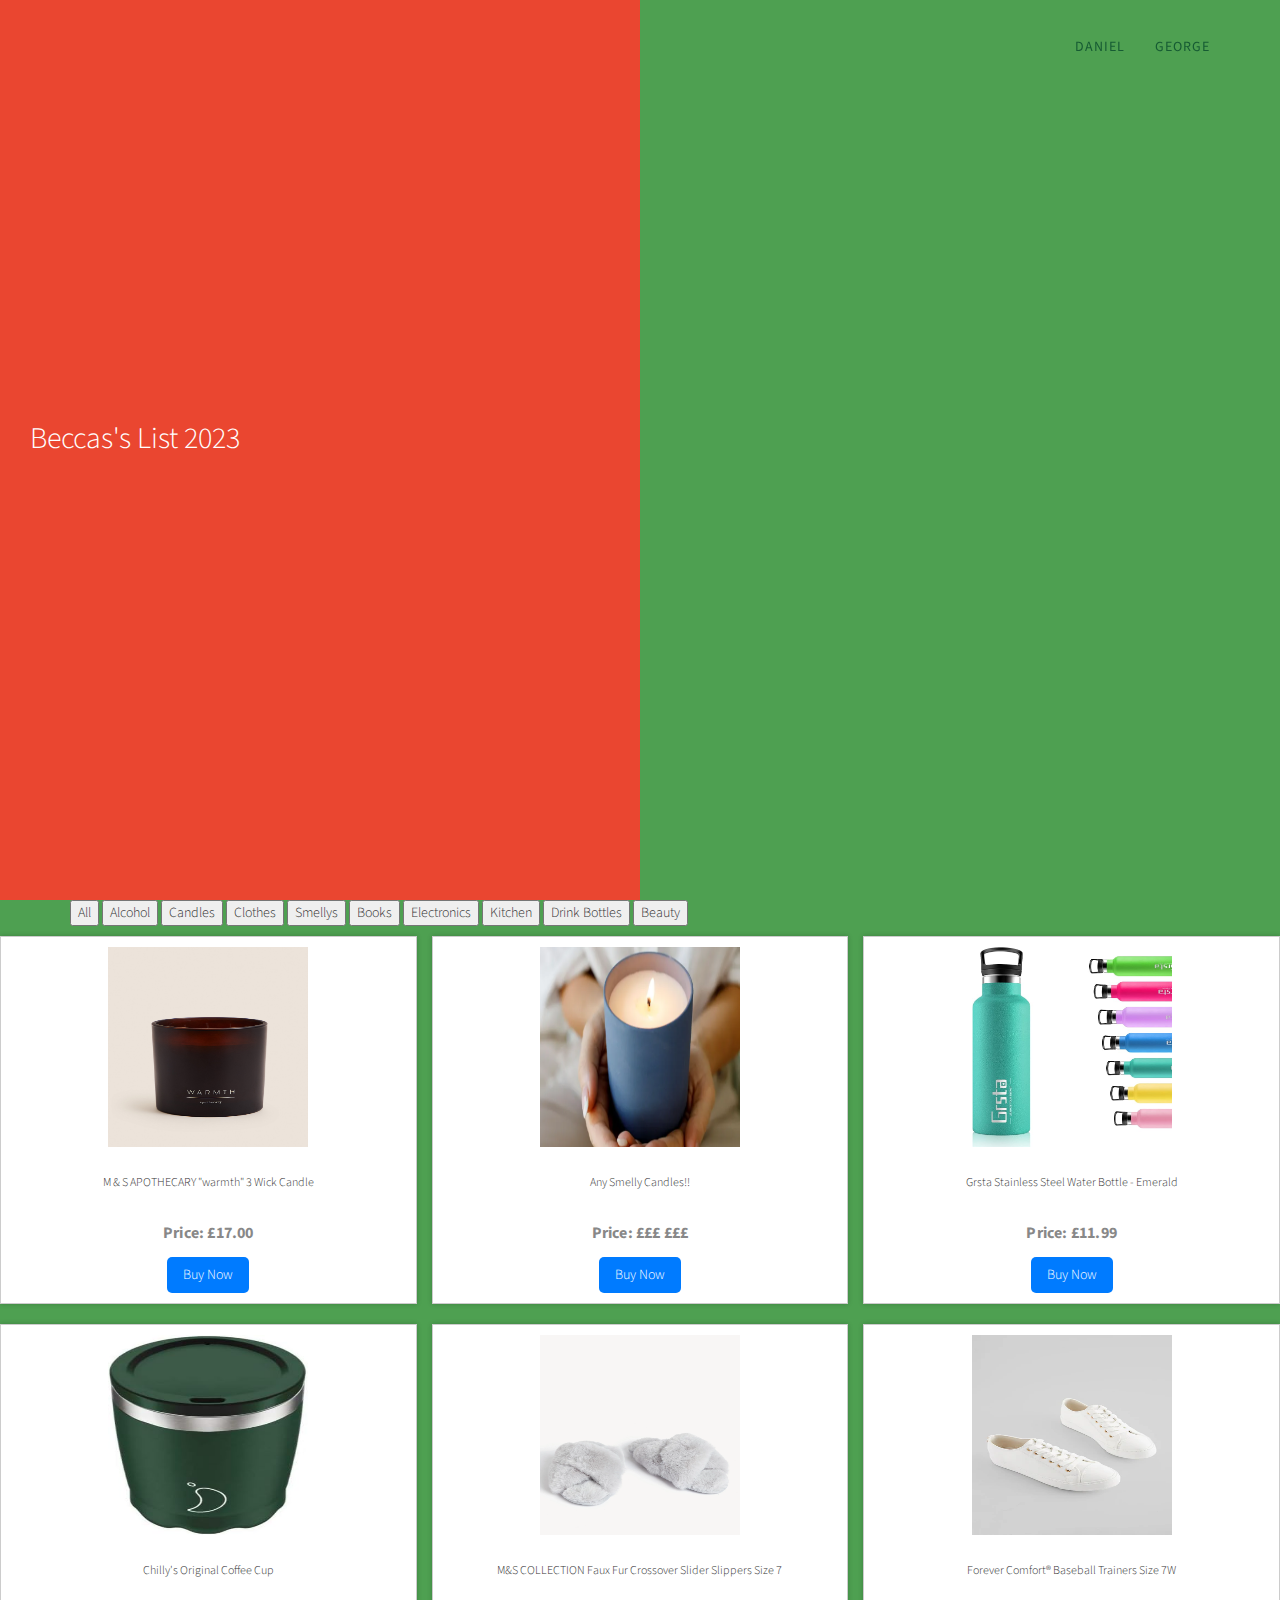
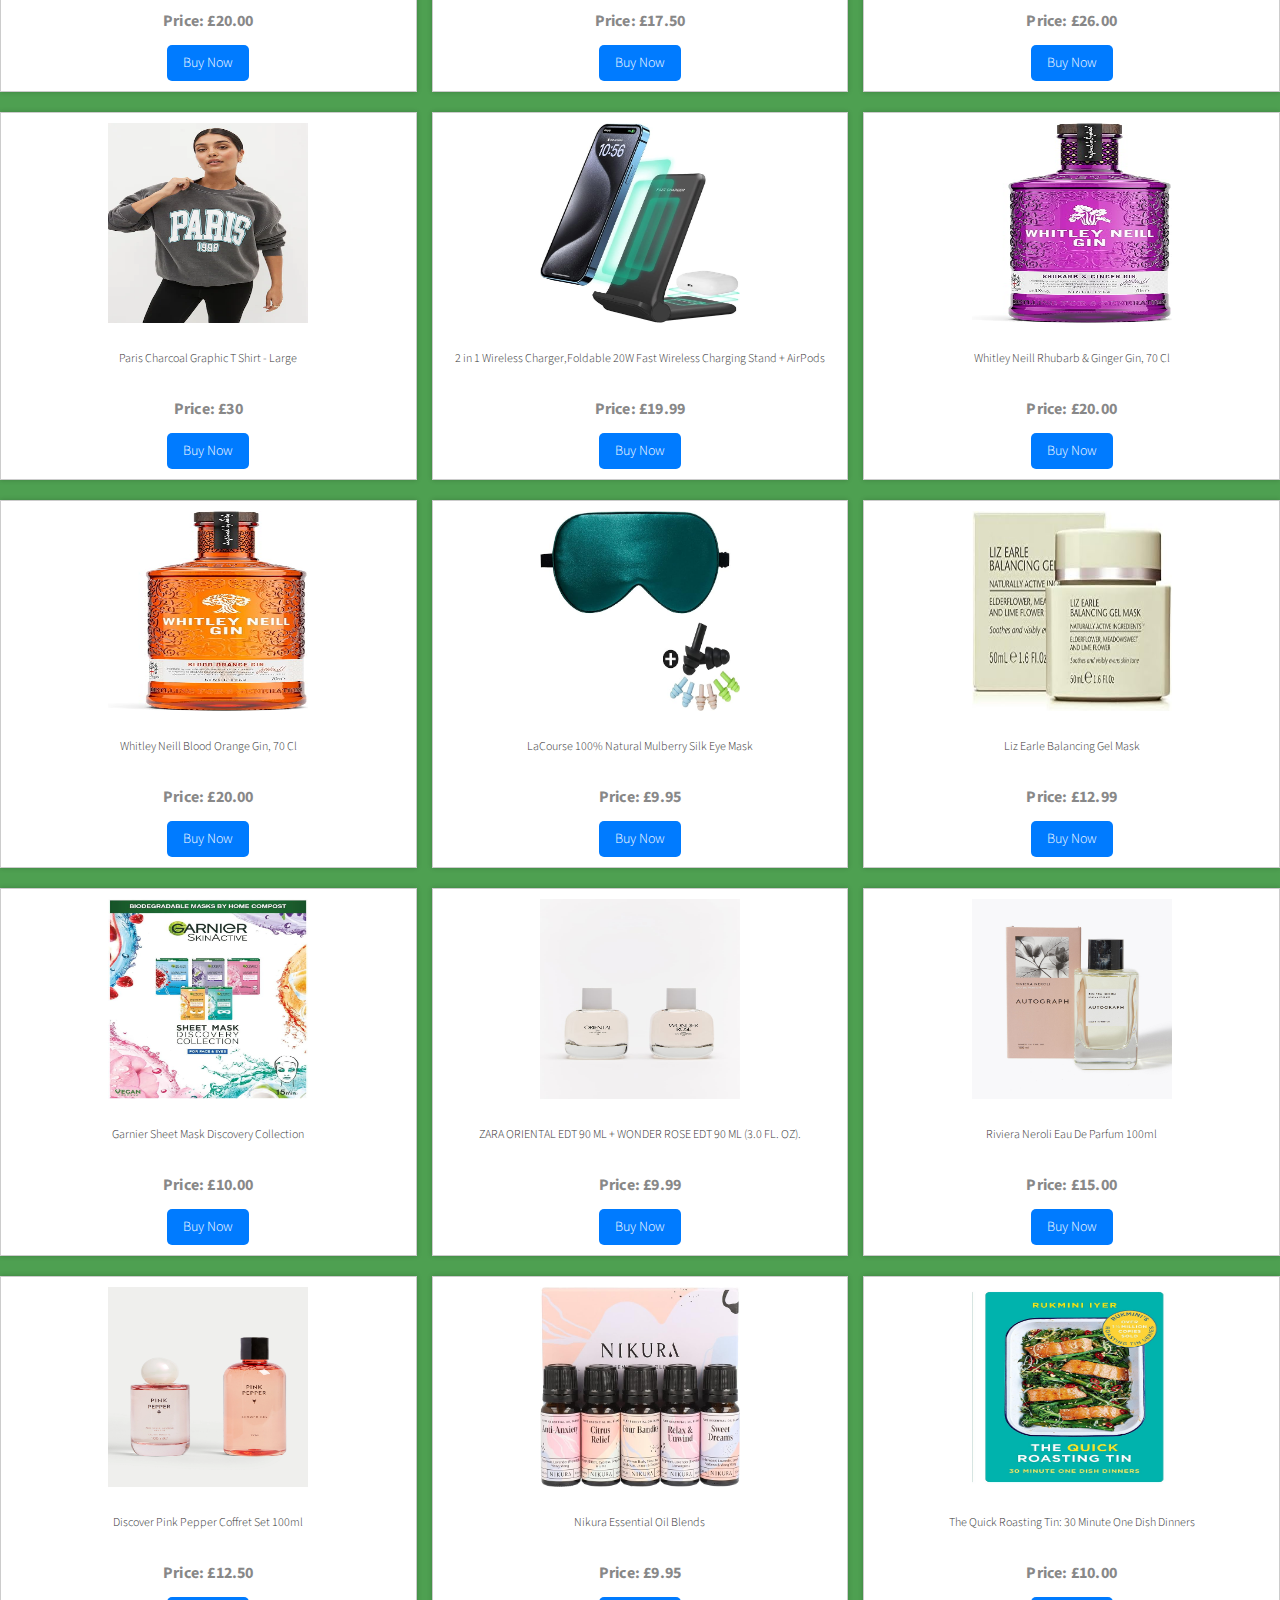
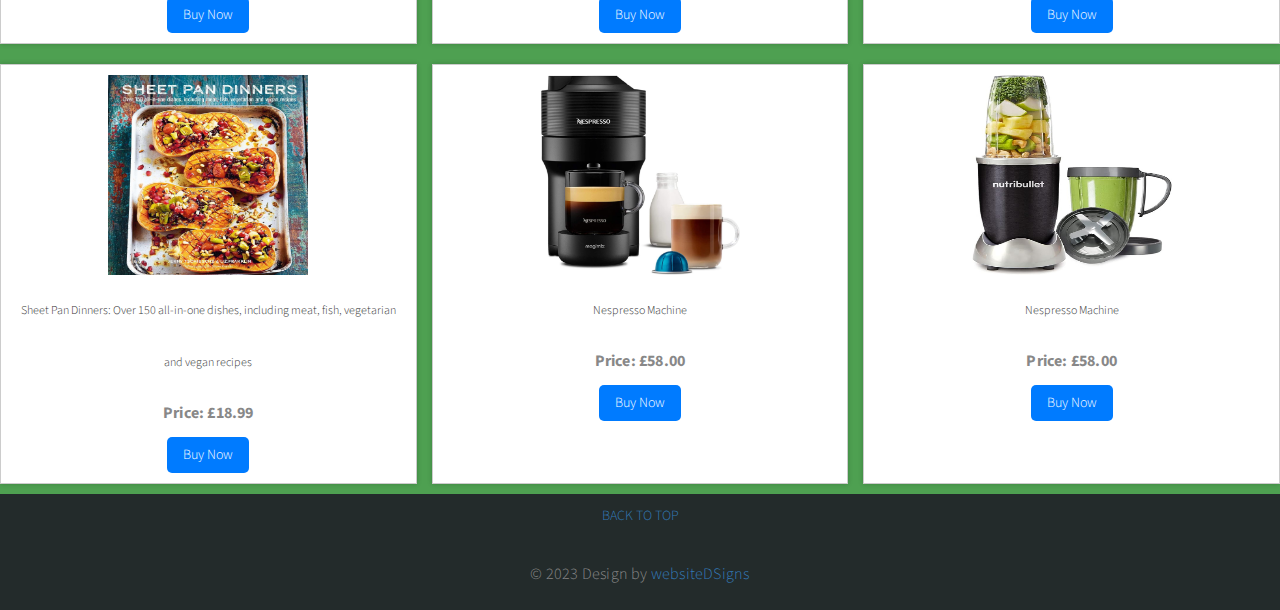
==== commit c068e682: "final update" ====
--- a/becca.html
+++ b/becca.html
@@ -30,26 +30,23 @@
      </div>
 </div>
 
-
 <div class="navbar navbar-fixed-top custom-navbar" role="navigation">
     <div class="container">
-
-         <!-- navbar header -->
-         <div class="navbar-header">
-              <button class="navbar-toggle" data-toggle="collapse" data-target=".navbar-collapse">
-                   <span class="icon icon-bar"></span>
-                   <span class="icon icon-bar"></span>
-                   <span class="icon icon-bar"></span>
-              </button>
-         </div>
-
-         <div class="collapse navbar-collapse">
-              <ul class="nav navbar-nav navbar-right ">
-                   <li><a href="https://websitedsigns.github.io/StratfordFrenchLists23/daniel.html">Daniel</a></li>
-                  
-                   <li><a href="https://websitedsigns.github.io/StratfordFrenchLists23/george.html">George</a></li>
-              </ul>
-         </div>
+        <!-- navbar header -->
+        <div class="navbar-header">
+            <button class="navbar-toggle" data-toggle="collapse" data-target=".navbar-collapse">
+                <span class="icon icon-bar"></span>
+                <span class="icon icon-bar"></span>
+                <span class="icon icon-bar"></span>
+            </button>
+        </div>
+
+        <div class="collapse navbar-collapse">
+            <ul class="nav navbar-nav navbar-right">
+                <li><a href="https://websitedsigns.github.io/StratfordFrenchLists23/daniel.html">Daniel</a></li>
+                <li><a href="https://websitedsigns.github.io/StratfordFrenchLists23/george.html">George</a></li>
+            </ul>
+        </div>
 
     </div>
 </div>
@@ -304,8 +301,8 @@
         <div class="product kitchen">
             <img src="images/becca/nutribullet.jpg" alt="Product 2">
             <h2>Nespresso Machine</h2>
-            <p>Price: £55.60</p>
-            <a href="https://www.amazon.co.uk/NUTRiBULLET-600-Nutrient-Extractor-Blender/dp/B06XBS3CT7/ref=sr_1_7?qid=1699905743&refinements=p_89%3ANUTRiBULLET&s=kitchen-appliances&sr=1-7" class="buy-button">Buy Now</a>       
+            <p>Price: £58.00</p>
+            <a href="https://www.amazon.co.uk/Nespresso-11729-Machine-Magimix-Liquorice/dp/B0BB7KK5Y6/ref=sr_1_3?qid=1698943106&refinements=p_89%3ANespresso&s=kitchen&sr=1-3&th=1" class="buy-button">Buy Now</a>       
         </div>
 
 
@@ -340,34 +337,26 @@
 
 
  
- <section id="becca">
-     <!-- Content for Becca -->
- </section>
+
+  <!-- footer section end -->
+      <!-- copyright section start -->
+      <div class="copyright_section">
+        <div class="container">
+           <a href="#">BACK TO TOP</a></p>
+        </div>
+     </div>
+
+<!-- Footer Section -->
+
  
- <section id="george">
-     <!-- Content for George -->
- </section>
  
-
-
-
-
-<!-- Footer Section -->
-
-<footer>
-	<div class="container">
-		<div class="row">
-
-               <div class="col-md-12 col-sm-12">
-                    <div class="wow fadeInUp footer-copyright" data-wow-delay="1.8s">
-                         <p>Copyright &copy; 2023 websiteDsigns
-                    
-                    </div>
-               </div>
-			
-		</div>
-	</div>
-</footer>
+      <!-- footer section end -->
+      <!-- copyright section start -->
+      <div class="copyright_section">
+        <div class="container">
+           <p class="copyright_text">© 2023 Design by <a href="www.websitedsigns.com">websiteDSigns</a></p>
+        </div>
+     </div>
 
 <!-- SCRIPTS -->
 
--- a/css/style.css
+++ b/css/style.css
@@ -64,6 +64,11 @@
   transition: background-color 0.3s;
 }
 
+.filter-dropdown {
+  position: relative;
+  display: inline-block;
+}
+
 .buy-button:hover {
   background-color: #0056b3;
 }
@@ -80,7 +85,11 @@
   }
 }
 
-
+.copyright_section {
+  background: #232B2B;
+  padding: 12px 0;
+  text-align: center;
+}
 
 /*---------------------------------------
     Typography              
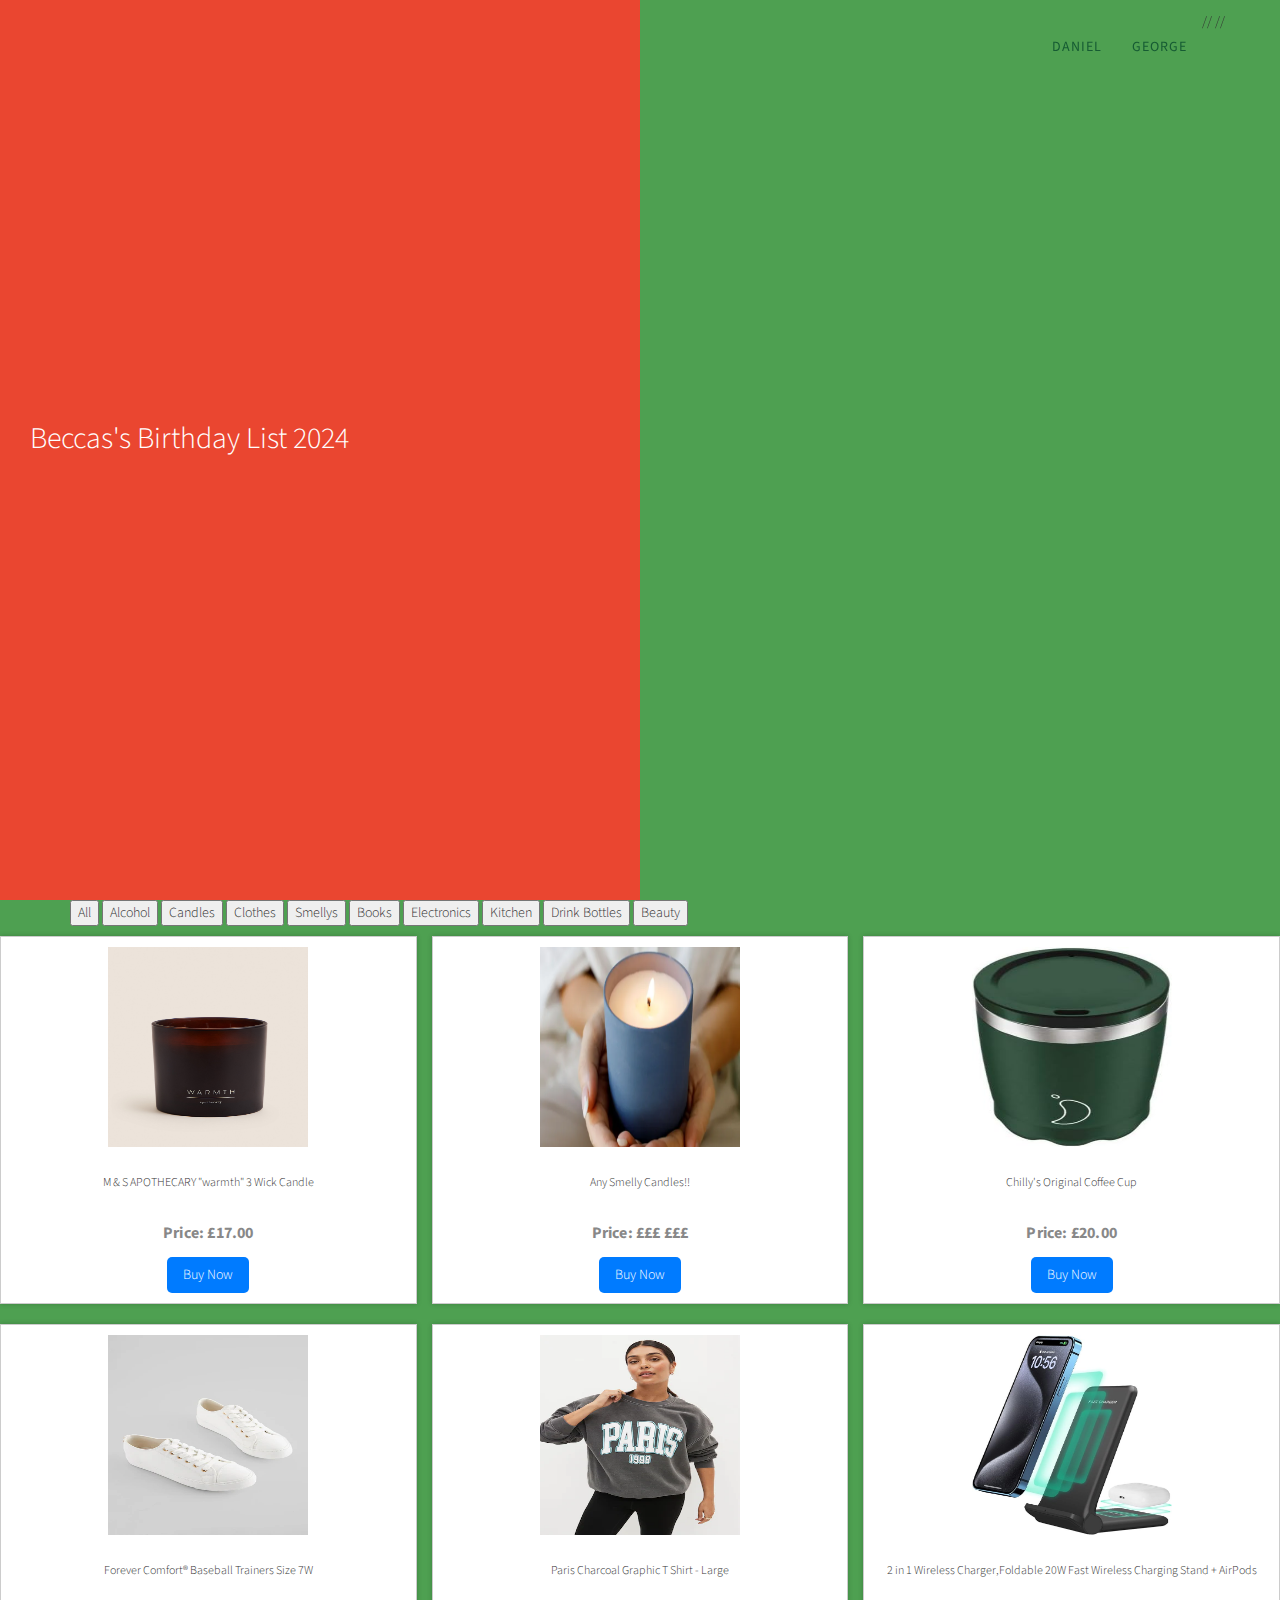
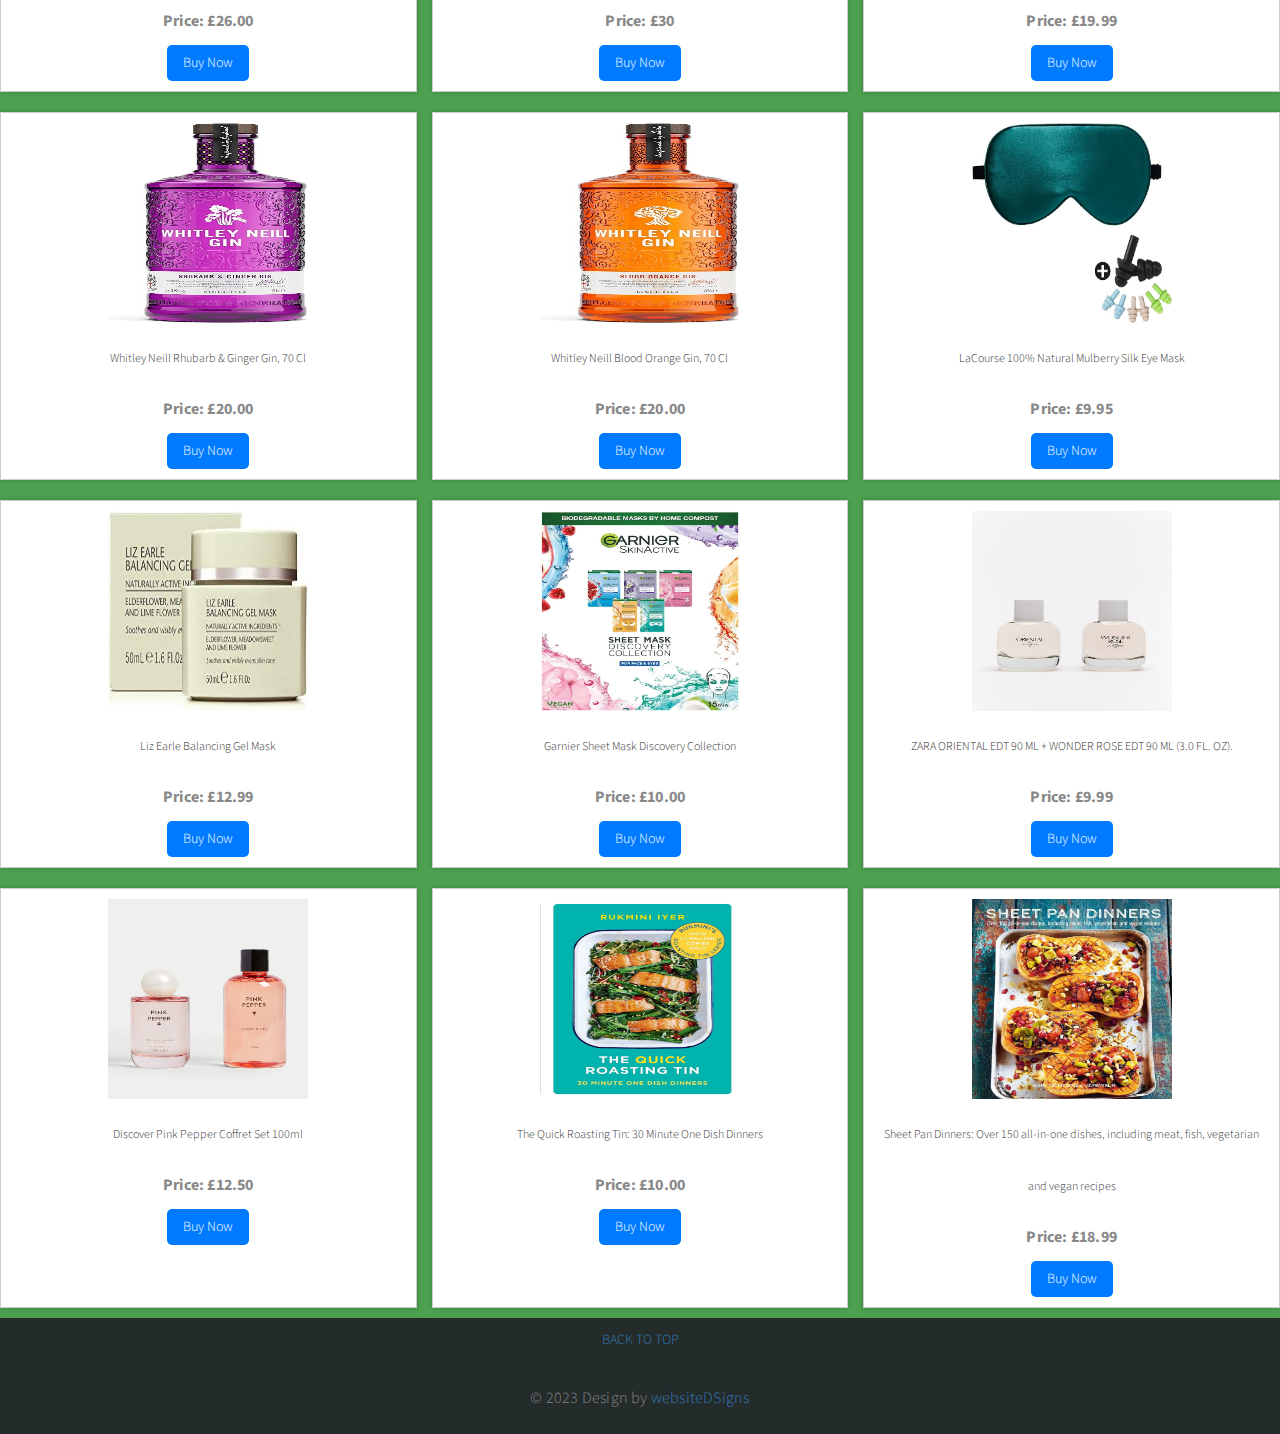
==== commit 49d7f061: "Update becca.html" ====
--- a/becca.html
+++ b/becca.html
@@ -9,7 +9,7 @@
 <meta name="author" content="websiteDSigns">
 <meta name="viewport" content="width=device-width, initial-scale=1, maximum-scale=1">
 
-<title>Becca's Lists</title>
+<title>Becca's Birthday List</title>
 
 <link rel="stylesheet" href="css/bootstrap.min.css">
 <link rel="stylesheet" href="css/animate.css">
@@ -43,8 +43,8 @@
 
         <div class="collapse navbar-collapse">
             <ul class="nav navbar-nav navbar-right">
-                <li><a href="https://websitedsigns.github.io/StratfordFrenchLists23/daniel.html">Daniel</a></li>
-                <li><a href="https://websitedsigns.github.io/StratfordFrenchLists23/george.html">George</a></li>
+               //<li><a href="https://websitedsigns.github.io/StratfordFrenchLists23/daniel.html">Daniel</a></li>
+                //<li><a href="https://websitedsigns.github.io/StratfordFrenchLists23/george.html">George</a></li>
             </ul>
         </div>
 
@@ -62,7 +62,7 @@
                <div class="col-md-6 col-sm-6" style="background-color: #EA4630">
                     <div class="home-thumb">
                         <div class="section-title">
-                                        <a href="#filter-section" class="wow fadeInUp smoothScroll" data-wow-delay="0.3s" style="color: white; font-size: 30px;">Beccas's List 2023</a>
+                                        <a href="#filter-section" class="wow fadeInUp smoothScroll" data-wow-delay="0.3s" style="color: white; font-size: 30px;">Beccas's Birthday List 2024</a>
                                     </div>
                                 </div>
                             </div>
@@ -149,13 +149,7 @@
 
         <!--DrinkBottles-->
 
-        <div class="product drinkBottles">
-            <img src="images/becca/grsta.jpg" alt="Product 1">
-            <h2> Grsta Stainless Steel Water Bottle - Emerald</h2>
-            <p>Price: £11.99</p>
-            <a href="https://www.amazon.co.uk/dp/B0C1GLSYPB?ref_=cm_sw_r_apin_dp_KW0FHGHB4GC8BQWT6MZR&language=en-GB&th=1" class="buy-button">Buy Now</a>
-        </div>
-
+      
         <div class="product drinkBottles">
             <img src="images/becca/chillies.jpg" alt="Product 1">
             <h2>Chilly's Original Coffee Cup</h2>
@@ -165,12 +159,7 @@
 
         <!--clothes-->
 
-        <div class="product clothes">
-            <img src="images/becca/slippers.webp" alt="Product 2">
-            <h2>M&S COLLECTION Faux Fur Crossover Slider Slippers Size 7</h2>
-            <p>Price: £17.50</p>
-            <a href="https://www.marksandspencer.com/faux-fur-crossover-slider-slippers/p/clp60618652?intid=mobile_app_pdp_share" class="buy-button">Buy Now</a>
-        </div>
+        
 
         <div class="product clothes">
             <img src="images/becca/trainers.webp" alt="Product 2">
@@ -248,12 +237,7 @@
             <a href="https://www.zara.com/uk/en/oriental-90ml---3-04%C2%A0oz-wonder-rose-90ml---3-04%C2%A0oz-p20130142.html?v1=268245891&utm_campaign=productShare&utm_medium=mobile_sharing_iOS&utm_source=red_social_movil" class="buy-button">Buy Now</a>
         </div>
 
-        <div class="product smelly">
-            <img src="images\becca/neroli.jpeg" alt="Product 2">
-            <h2>Riviera Neroli Eau De Parfum 100ml</h2>
-            <p>Price: £15.00</p>
-            <a href="https://www.marksandspencer.com/riviera-neroli-eau-de-parfum-100ml/p/hbp60566544?intid=mobile_app_pdp_share" class="buy-button">Buy Now</a>
-        </div>
+      
 
         <div class="product smelly">
             <img src="images/becca/pinkpepper.webp" alt="Product 2">
@@ -262,13 +246,7 @@
             <a href="https://www.marksandspencer.com/discover-pink-pepper-coffret-set-100ml/p/hbp60618216?intid=mobile_app_pdp_share" class="buy-button">Buy Now</a>
         </div>
 
-        <div class="product smelly">
-            <img src="images/becca/nikura.jpg" alt="Product 2">
-            <h2>Nikura Essential Oil Blends</h2>
-            <p>Price: £9.95</p>
-            <a href="https://www.amazon.co.uk/Nikura-Sellers-Essential-Anti-Anxiety-Thieves/dp/B09MTXBQ8W?th=1" class="buy-button">Buy Now</a>
-        </div>
-
+      
 
 
         <!--Books-->
@@ -291,20 +269,7 @@
 
         <!--Kitchen-->
 
-        <div class="product kitchen">
-            <img src="images/daniel/nespresso.jpg" alt="Product 2">
-            <h2>Nespresso Machine</h2>
-            <p>Price: £58.00</p>
-            <a href="https://www.amazon.co.uk/Nespresso-11729-Machine-Magimix-Liquorice/dp/B0BB7KK5Y6/ref=sr_1_3?qid=1698943106&refinements=p_89%3ANespresso&s=kitchen&sr=1-3&th=1" class="buy-button">Buy Now</a>       
-        </div>
-
-        <div class="product kitchen">
-            <img src="images/becca/nutribullet.jpg" alt="Product 2">
-            <h2>Nespresso Machine</h2>
-            <p>Price: £58.00</p>
-            <a href="https://www.amazon.co.uk/Nespresso-11729-Machine-Magimix-Liquorice/dp/B0BB7KK5Y6/ref=sr_1_3?qid=1698943106&refinements=p_89%3ANespresso&s=kitchen&sr=1-3&th=1" class="buy-button">Buy Now</a>       
-        </div>
-
+        
 
         
 
@@ -368,4 +333,4 @@
 <script src="js/custom.js"></script>
 
 </body>
-</html>+</html>
